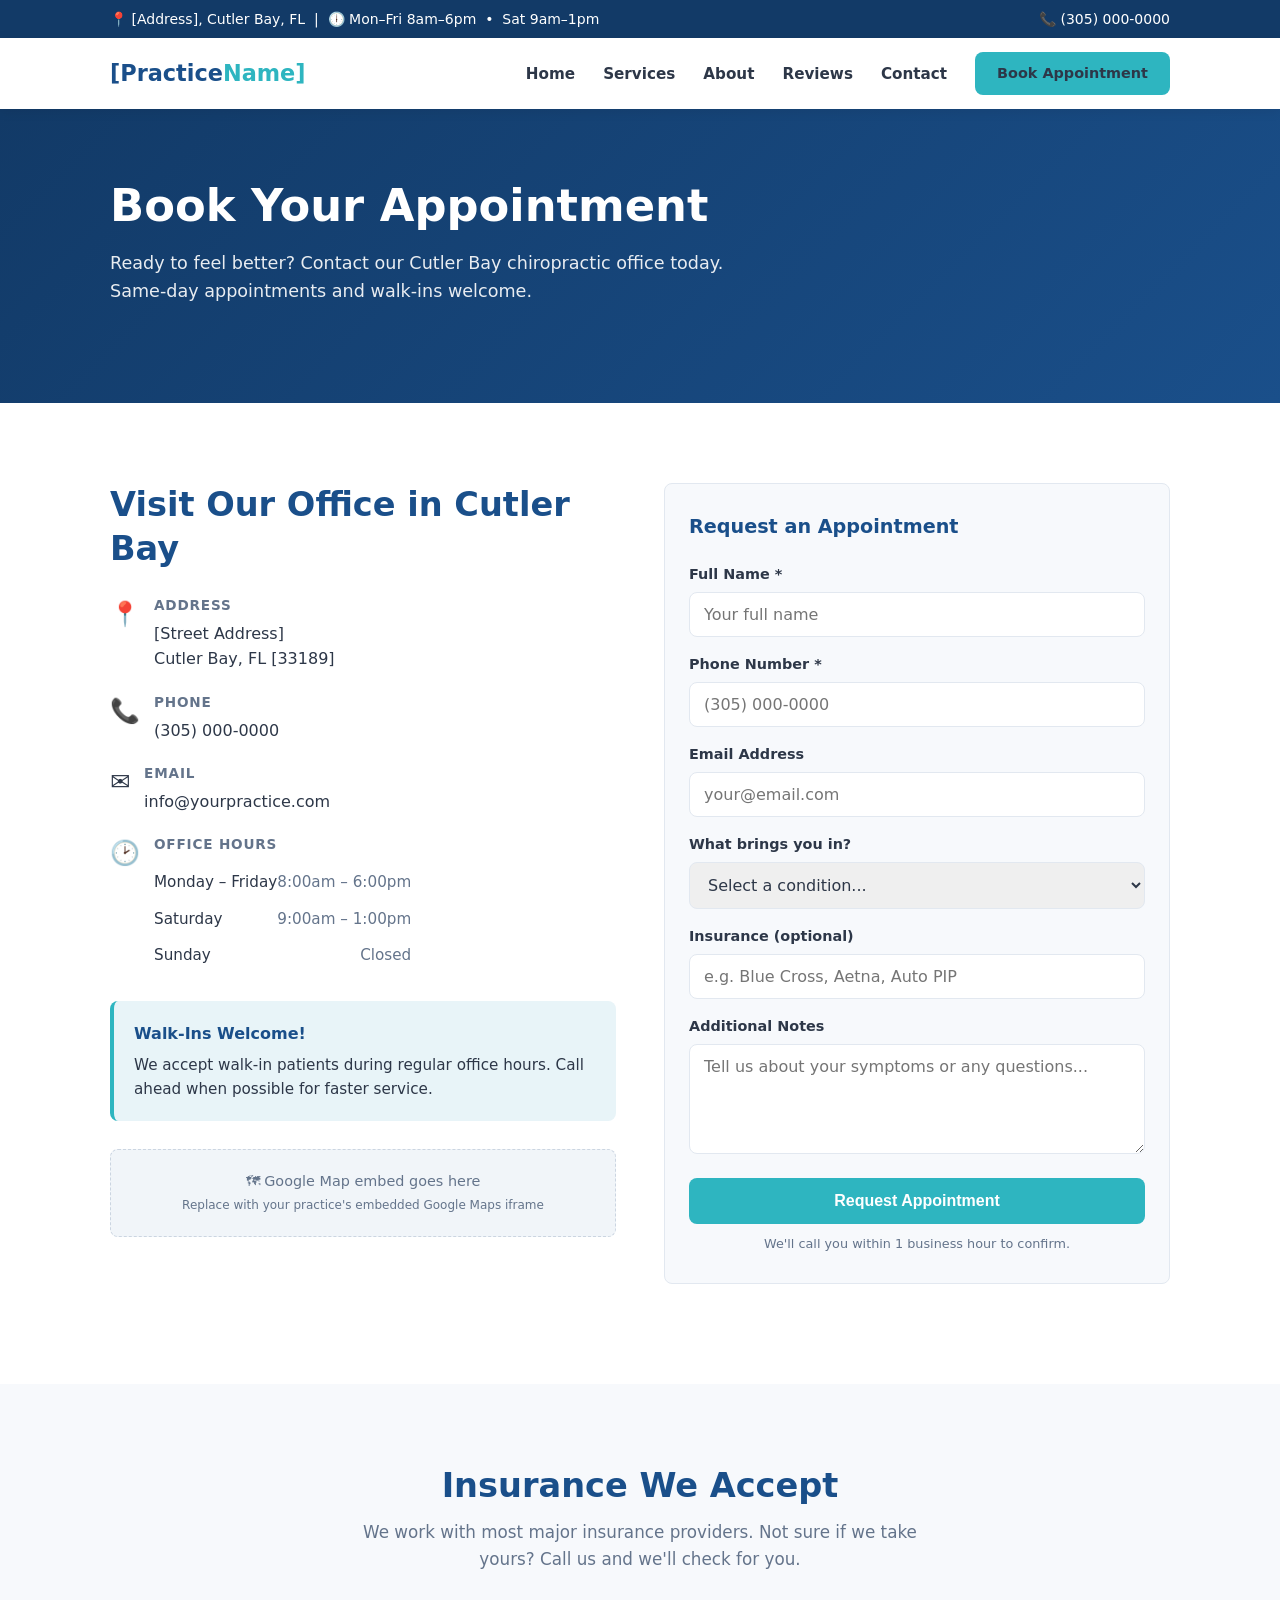
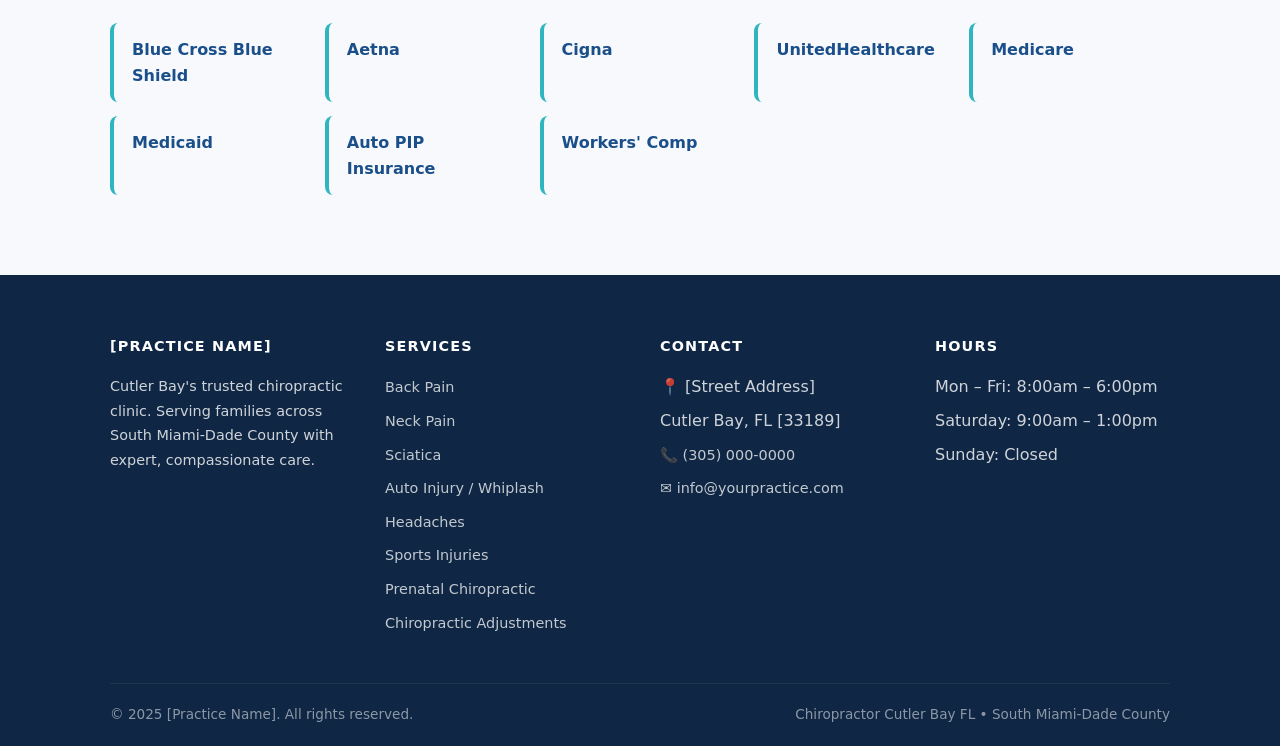
==== contact.html @ 63dfa7e5 "Build full chiropractic website for Cutler Bay FL practice Complete SEO-optimized website including:" ====
<!DOCTYPE html>
<html lang="en">
<head>
  <meta charset="UTF-8" />
  <meta name="viewport" content="width=device-width, initial-scale=1.0" />
  <title>Contact – Book an Appointment | [Practice Name] Cutler Bay FL Chiropractor</title>
  <meta name="description" content="Book an appointment with the best chiropractor in Cutler Bay FL. Same-day appointments available. Walk-ins welcome. Call (305) 000-0000 or book online." />
  <link rel="canonical" href="https://www.[yourpractice].com/contact.html" />
  <link rel="stylesheet" href="css/style.css" />
</head>
<body>

  <div class="topbar">
    <div class="container">
      <span>&#128205; [Address], Cutler Bay, FL &nbsp;|&nbsp; &#128341; Mon–Fri 8am–6pm &nbsp;&bull;&nbsp; Sat 9am–1pm</span>
      <a href="tel:+13050000000">&#128222; (305) 000-0000</a>
    </div>
  </div>

  <header class="header">
    <div class="container">
      <a href="index.html" class="logo">[Practice<span>Name]</span></a>
      <nav class="nav" id="mainNav">
        <a href="index.html">Home</a>
        <a href="index.html#services">Services</a>
        <a href="index.html#about">About</a>
        <a href="index.html#reviews">Reviews</a>
        <a href="contact.html">Contact</a>
        <a href="contact.html" class="btn btn--primary" style="padding:10px 22px;font-size:.9rem;">Book Appointment</a>
      </nav>
      <button class="nav-toggle" id="navToggle" aria-label="Toggle navigation">
        <span></span><span></span><span></span>
      </button>
    </div>
  </header>

  <section class="service-hero">
    <div class="container">
      <h1>Book Your Appointment</h1>
      <p>Ready to feel better? Contact our Cutler Bay chiropractic office today. Same-day appointments and walk-ins welcome.</p>
    </div>
  </section>

  <section class="section">
    <div class="container">
      <div class="contact-grid">
        <!-- Contact Info -->
        <div class="contact-info">
          <h2>Visit Our Office in Cutler Bay</h2>

          <div class="contact-detail">
            <span class="icon">&#128205;</span>
            <div>
              <h4>Address</h4>
              <p>[Street Address]<br>Cutler Bay, FL [33189]</p>
            </div>
          </div>

          <div class="contact-detail">
            <span class="icon">&#128222;</span>
            <div>
              <h4>Phone</h4>
              <a href="tel:+13050000000">(305) 000-0000</a>
            </div>
          </div>

          <div class="contact-detail">
            <span class="icon">&#9993;&#65039;</span>
            <div>
              <h4>Email</h4>
              <a href="mailto:info@yourpractice.com">info@yourpractice.com</a>
            </div>
          </div>

          <div class="contact-detail">
            <span class="icon">&#128337;</span>
            <div>
              <h4>Office Hours</h4>
              <table class="hours-table">
                <tr><td>Monday – Friday</td><td>8:00am – 6:00pm</td></tr>
                <tr><td>Saturday</td><td>9:00am – 1:00pm</td></tr>
                <tr><td>Sunday</td><td>Closed</td></tr>
              </table>
            </div>
          </div>

          <div style="margin-top:28px; background:#e8f4f8; border-radius:8px; padding:20px; border-left:4px solid #2eb5c0;">
            <strong style="color:#1a4f8a;">Walk-Ins Welcome!</strong>
            <p style="margin-top:6px; font-size:.95rem;">We accept walk-in patients during regular office hours. Call ahead when possible for faster service.</p>
          </div>

          <!-- Google Maps placeholder -->
          <div style="margin-top:28px; background:#f1f5f9; border-radius:8px; padding:20px; text-align:center; border:1px dashed #cbd5e1;">
            <p style="color:#64748b; font-size:.9rem;">&#128506; Google Map embed goes here<br><small>Replace with your practice's embedded Google Maps iframe</small></p>
          </div>
        </div>

        <!-- Appointment Form -->
        <div class="contact-form">
          <div class="sidebar-card">
            <h3 style="color:var(--blue); margin-bottom:20px;">Request an Appointment</h3>
            <form action="#" method="POST">
              <div class="form-group">
                <label for="name">Full Name *</label>
                <input type="text" id="name" name="name" placeholder="Your full name" required />
              </div>
              <div class="form-group">
                <label for="phone">Phone Number *</label>
                <input type="tel" id="phone" name="phone" placeholder="(305) 000-0000" required />
              </div>
              <div class="form-group">
                <label for="email">Email Address</label>
                <input type="email" id="email" name="email" placeholder="your@email.com" />
              </div>
              <div class="form-group">
                <label for="service">What brings you in?</label>
                <select id="service" name="service">
                  <option value="">Select a condition...</option>
                  <option>Back Pain</option>
                  <option>Neck Pain</option>
                  <option>Sciatica</option>
                  <option>Auto Injury / Whiplash</option>
                  <option>Headaches</option>
                  <option>Sports Injury</option>
                  <option>Prenatal Chiropractic</option>
                  <option>Chiropractic Adjustment</option>
                  <option>Other</option>
                </select>
              </div>
              <div class="form-group">
                <label for="insurance">Insurance (optional)</label>
                <input type="text" id="insurance" name="insurance" placeholder="e.g. Blue Cross, Aetna, Auto PIP" />
              </div>
              <div class="form-group">
                <label for="message">Additional Notes</label>
                <textarea id="message" name="message" placeholder="Tell us about your symptoms or any questions..."></textarea>
              </div>
              <button type="submit" class="btn btn--primary" style="width:100%;">Request Appointment</button>
              <p style="font-size:.8rem; color:#64748b; margin-top:10px; text-align:center;">We'll call you within 1 business hour to confirm.</p>
            </form>
          </div>
        </div>
      </div>
    </div>
  </section>

  <!-- Insurance Section -->
  <section class="section section--gray">
    <div class="container">
      <div class="section-header">
        <h2>Insurance We Accept</h2>
        <p>We work with most major insurance providers. Not sure if we take yours? Call us and we'll check for you.</p>
      </div>
      <div class="conditions-list">
        <span class="condition-item">Blue Cross Blue Shield</span>
        <span class="condition-item">Aetna</span>
        <span class="condition-item">Cigna</span>
        <span class="condition-item">UnitedHealthcare</span>
        <span class="condition-item">Medicare</span>
        <span class="condition-item">Medicaid</span>
        <span class="condition-item">Auto PIP Insurance</span>
        <span class="condition-item">Workers' Comp</span>
      </div>
    </div>
  </section>

  <footer class="footer">
    <div class="container">
      <div class="footer-grid">
        <div class="footer-col">
          <h4>[Practice Name]</h4>
          <p>Cutler Bay's trusted chiropractic clinic. Serving families across South Miami-Dade County with expert, compassionate care.</p>
        </div>
        <div class="footer-col">
          <h4>Services</h4>
          <ul>
            <li><a href="services/back-pain.html">Back Pain</a></li>
            <li><a href="services/neck-pain.html">Neck Pain</a></li>
            <li><a href="services/sciatica.html">Sciatica</a></li>
            <li><a href="services/auto-injury.html">Auto Injury / Whiplash</a></li>
            <li><a href="services/headaches.html">Headaches</a></li>
            <li><a href="services/sports-injuries.html">Sports Injuries</a></li>
            <li><a href="services/prenatal-chiropractic.html">Prenatal Chiropractic</a></li>
            <li><a href="services/chiropractic-adjustments.html">Chiropractic Adjustments</a></li>
          </ul>
        </div>
        <div class="footer-col">
          <h4>Contact</h4>
          <ul>
            <li>&#128205; [Street Address]</li>
            <li>Cutler Bay, FL [33189]</li>
            <li><a href="tel:+13050000000">&#128222; (305) 000-0000</a></li>
            <li><a href="mailto:info@yourpractice.com">&#9993;&#65039; info@yourpractice.com</a></li>
          </ul>
        </div>
        <div class="footer-col">
          <h4>Hours</h4>
          <ul>
            <li>Mon – Fri: 8:00am – 6:00pm</li>
            <li>Saturday: 9:00am – 1:00pm</li>
            <li>Sunday: Closed</li>
          </ul>
        </div>
      </div>
      <div class="footer-bottom">
        <span>&copy; 2025 [Practice Name]. All rights reserved.</span>
        <span>Chiropractor Cutler Bay FL &bull; South Miami-Dade County</span>
      </div>
    </div>
  </footer>

  <script>
    const toggle = document.getElementById('navToggle');
    const nav = document.getElementById('mainNav');
    toggle.addEventListener('click', () => nav.classList.toggle('open'));
  </script>
</body>
</html>
---- css/style.css ----
/* ===== RESET & BASE ===== */
*, *::before, *::after { box-sizing: border-box; margin: 0; padding: 0; }

:root {
  --blue:       #1a4f8a;
  --blue-dark:  #123a67;
  --teal:       #2eb5c0;
  --teal-dark:  #229aa5;
  --text:       #2d3748;
  --muted:      #64748b;
  --bg:         #f7f9fc;
  --white:      #ffffff;
  --border:     #e2e8f0;
  --radius:     8px;
  --shadow:     0 4px 24px rgba(26,79,138,.10);
  --transition: .2s ease;
}

html { scroll-behavior: smooth; }

body {
  font-family: 'Segoe UI', system-ui, -apple-system, sans-serif;
  color: var(--text);
  background: var(--white);
  line-height: 1.6;
  font-size: 16px;
}

img { max-width: 100%; display: block; }
a  { color: var(--blue); text-decoration: none; }
a:hover { color: var(--teal); }

.container { max-width: 1100px; margin: 0 auto; padding: 0 20px; }
.section   { padding: 80px 0; }
.section--gray { background: var(--bg); }

h1 { font-size: clamp(1.8rem, 4vw, 2.8rem); line-height: 1.2; }
h2 { font-size: clamp(1.5rem, 3vw, 2.1rem); line-height: 1.3; }
h3 { font-size: 1.2rem; }

/* ===== BUTTONS ===== */
.btn {
  display: inline-block;
  padding: 14px 28px;
  border-radius: var(--radius);
  font-weight: 700;
  font-size: 1rem;
  transition: background var(--transition), transform var(--transition);
  cursor: pointer;
  border: none;
  text-align: center;
}
.btn--primary {
  background: var(--teal);
  color: var(--white);
}
.btn--primary:hover {
  background: var(--teal-dark);
  color: var(--white);
  transform: translateY(-2px);
}
.btn--outline {
  background: transparent;
  color: var(--white);
  border: 2px solid var(--white);
}
.btn--outline:hover {
  background: var(--white);
  color: var(--blue);
}
.btn--blue {
  background: var(--blue);
  color: var(--white);
}
.btn--blue:hover {
  background: var(--blue-dark);
  color: var(--white);
  transform: translateY(-2px);
}

/* ===== TOP BAR ===== */
.topbar {
  background: var(--blue-dark);
  color: var(--white);
  padding: 8px 0;
  font-size: .875rem;
}
.topbar .container {
  display: flex;
  justify-content: space-between;
  align-items: center;
  flex-wrap: wrap;
  gap: 6px;
}
.topbar a { color: var(--white); }
.topbar a:hover { color: var(--teal); }

/* ===== HEADER / NAV ===== */
.header {
  background: var(--white);
  position: sticky;
  top: 0;
  z-index: 100;
  box-shadow: 0 2px 12px rgba(0,0,0,.08);
}
.header .container {
  display: flex;
  align-items: center;
  justify-content: space-between;
  padding-top: 14px;
  padding-bottom: 14px;
}
.logo {
  font-size: 1.4rem;
  font-weight: 800;
  color: var(--blue);
  line-height: 1.2;
}
.logo span { color: var(--teal); }

.nav { display: flex; align-items: center; gap: 28px; }
.nav a {
  color: var(--text);
  font-weight: 600;
  font-size: .95rem;
  transition: color var(--transition);
}
.nav a:hover { color: var(--blue); }

.nav-toggle {
  display: none;
  background: none;
  border: none;
  cursor: pointer;
  flex-direction: column;
  gap: 5px;
  padding: 4px;
}
.nav-toggle span {
  display: block;
  width: 24px;
  height: 2px;
  background: var(--blue);
  border-radius: 2px;
  transition: var(--transition);
}

/* ===== HERO ===== */
.hero {
  background: linear-gradient(135deg, var(--blue-dark) 0%, var(--blue) 60%, #1e6fa8 100%);
  color: var(--white);
  padding: 90px 0 80px;
  position: relative;
  overflow: hidden;
}
.hero::after {
  content: '';
  position: absolute;
  right: -10%;
  top: -10%;
  width: 500px;
  height: 500px;
  border-radius: 50%;
  background: rgba(255,255,255,.04);
  pointer-events: none;
}
.hero .container {
  display: grid;
  grid-template-columns: 1fr 1fr;
  gap: 60px;
  align-items: center;
}
.hero-badge {
  display: inline-block;
  background: var(--teal);
  color: var(--white);
  font-size: .8rem;
  font-weight: 700;
  padding: 4px 14px;
  border-radius: 20px;
  text-transform: uppercase;
  letter-spacing: .08em;
  margin-bottom: 16px;
}
.hero h1 { color: var(--white); margin-bottom: 20px; }
.hero p { font-size: 1.1rem; opacity: .9; margin-bottom: 32px; }
.hero-btns { display: flex; gap: 14px; flex-wrap: wrap; }

.hero-card {
  background: rgba(255,255,255,.1);
  border: 1px solid rgba(255,255,255,.2);
  border-radius: 16px;
  padding: 32px;
  backdrop-filter: blur(6px);
}
.hero-card h3 { color: var(--white); margin-bottom: 16px; font-size: 1.1rem; }
.hero-card ul { list-style: none; display: flex; flex-direction: column; gap: 10px; }
.hero-card li {
  color: rgba(255,255,255,.9);
  padding-left: 24px;
  position: relative;
  font-size: .95rem;
}
.hero-card li::before {
  content: '✓';
  position: absolute;
  left: 0;
  color: var(--teal);
  font-weight: 700;
}

/* ===== TRUST BAR ===== */
.trust-bar {
  background: var(--teal);
  padding: 20px 0;
}
.trust-bar .container {
  display: flex;
  justify-content: space-around;
  flex-wrap: wrap;
  gap: 16px;
  text-align: center;
}
.trust-item { color: var(--white); }
.trust-item strong { display: block; font-size: 1.6rem; font-weight: 800; }
.trust-item span { font-size: .85rem; opacity: .9; }

/* ===== SECTION HEADER ===== */
.section-header { text-align: center; margin-bottom: 50px; }
.section-header h2 { color: var(--blue); margin-bottom: 12px; }
.section-header p { color: var(--muted); max-width: 600px; margin: 0 auto; font-size: 1.05rem; }

/* ===== SERVICES GRID ===== */
.services-grid {
  display: grid;
  grid-template-columns: repeat(auto-fit, minmax(240px, 1fr));
  gap: 24px;
}
.service-card {
  background: var(--white);
  border: 1px solid var(--border);
  border-radius: var(--radius);
  padding: 28px 24px;
  transition: box-shadow var(--transition), transform var(--transition);
  display: flex;
  flex-direction: column;
}
.service-card:hover {
  box-shadow: var(--shadow);
  transform: translateY(-4px);
}
.service-icon {
  font-size: 2.2rem;
  margin-bottom: 14px;
}
.service-card h3 { color: var(--blue); margin-bottom: 8px; }
.service-card p { color: var(--muted); font-size: .95rem; flex: 1; margin-bottom: 16px; }
.service-card a.learn-more {
  color: var(--teal);
  font-weight: 700;
  font-size: .9rem;
}
.service-card a.learn-more:hover { color: var(--teal-dark); }

/* ===== WHY CHOOSE US ===== */
.why-grid {
  display: grid;
  grid-template-columns: repeat(auto-fit, minmax(200px, 1fr));
  gap: 28px;
}
.why-card {
  text-align: center;
  padding: 28px 20px;
}
.why-icon {
  font-size: 2.4rem;
  margin-bottom: 14px;
}
.why-card h3 { color: var(--blue); margin-bottom: 8px; }
.why-card p { color: var(--muted); font-size: .95rem; }

/* ===== REVIEWS ===== */
.reviews-grid {
  display: grid;
  grid-template-columns: repeat(auto-fit, minmax(280px, 1fr));
  gap: 24px;
}
.review-card {
  background: var(--white);
  border: 1px solid var(--border);
  border-radius: var(--radius);
  padding: 28px 24px;
  box-shadow: 0 2px 12px rgba(0,0,0,.05);
}
.stars { color: #f59e0b; font-size: 1.1rem; margin-bottom: 12px; }
.review-card blockquote {
  color: var(--text);
  font-size: .95rem;
  font-style: italic;
  line-height: 1.7;
  margin-bottom: 16px;
}
.reviewer { font-weight: 700; color: var(--blue); font-size: .9rem; }

/* ===== CTA BAND ===== */
.cta-band {
  background: linear-gradient(135deg, var(--blue) 0%, var(--teal-dark) 100%);
  padding: 70px 0;
  text-align: center;
  color: var(--white);
}
.cta-band h2 { color: var(--white); margin-bottom: 14px; }
.cta-band p { opacity: .9; margin-bottom: 28px; font-size: 1.1rem; max-width: 580px; margin-left: auto; margin-right: auto; }
.cta-btns { display: flex; gap: 16px; justify-content: center; flex-wrap: wrap; }

/* ===== CONDITIONS / FAQ ===== */
.conditions-list {
  display: grid;
  grid-template-columns: repeat(auto-fit, minmax(200px, 1fr));
  gap: 14px;
  margin-top: 16px;
}
.condition-item {
  background: var(--bg);
  border-radius: var(--radius);
  padding: 14px 18px;
  font-weight: 600;
  color: var(--blue);
  border-left: 4px solid var(--teal);
  transition: background var(--transition);
}
.condition-item:hover { background: #e8f4f8; }

/* ===== CONTACT / MAP ===== */
.contact-grid {
  display: grid;
  grid-template-columns: 1fr 1fr;
  gap: 48px;
  align-items: start;
}
.contact-info h2 { color: var(--blue); margin-bottom: 24px; }
.contact-detail {
  display: flex;
  gap: 14px;
  margin-bottom: 20px;
  align-items: flex-start;
}
.contact-detail .icon { font-size: 1.5rem; flex-shrink: 0; }
.contact-detail h4 { font-size: .85rem; text-transform: uppercase; letter-spacing: .06em; color: var(--muted); margin-bottom: 4px; }
.contact-detail p, .contact-detail a { color: var(--text); font-size: 1rem; }

.hours-table { width: 100%; border-collapse: collapse; margin-top: 8px; }
.hours-table tr td { padding: 6px 0; font-size: .95rem; }
.hours-table tr td:last-child { text-align: right; color: var(--muted); }

/* ===== CONTACT FORM ===== */
.contact-form h3 { color: var(--blue); margin-bottom: 20px; }
.form-group { margin-bottom: 16px; }
.form-group label { display: block; font-weight: 600; margin-bottom: 6px; font-size: .9rem; }
.form-group input,
.form-group select,
.form-group textarea {
  width: 100%;
  padding: 12px 14px;
  border: 1px solid var(--border);
  border-radius: var(--radius);
  font-size: 1rem;
  font-family: inherit;
  color: var(--text);
  transition: border-color var(--transition);
}
.form-group input:focus,
.form-group select:focus,
.form-group textarea:focus {
  outline: none;
  border-color: var(--teal);
}
.form-group textarea { resize: vertical; min-height: 110px; }

/* ===== SERVICE PAGE ===== */
.service-hero {
  background: linear-gradient(135deg, var(--blue-dark) 0%, var(--blue) 100%);
  color: var(--white);
  padding: 70px 0;
}
.service-hero h1 { color: var(--white); margin-bottom: 16px; }
.service-hero p { opacity: .9; font-size: 1.1rem; max-width: 640px; margin-bottom: 28px; }

.service-body { padding: 70px 0; }
.service-body .container {
  display: grid;
  grid-template-columns: 2fr 1fr;
  gap: 48px;
  align-items: start;
}
.service-content h2 { color: var(--blue); margin: 32px 0 12px; font-size: 1.4rem; }
.service-content h2:first-child { margin-top: 0; }
.service-content p { color: var(--text); margin-bottom: 14px; line-height: 1.75; }
.service-content ul { margin: 12px 0 14px 20px; }
.service-content li { margin-bottom: 8px; color: var(--text); }

.service-sidebar {
  position: sticky;
  top: 90px;
}
.sidebar-card {
  background: var(--bg);
  border: 1px solid var(--border);
  border-radius: var(--radius);
  padding: 28px 24px;
  margin-bottom: 20px;
}
.sidebar-card h4 { color: var(--blue); margin-bottom: 14px; font-size: 1rem; }
.sidebar-card ul { list-style: none; display: flex; flex-direction: column; gap: 8px; }
.sidebar-card li { font-size: .95rem; }
.sidebar-card li a { color: var(--text); font-weight: 500; }
.sidebar-card li a:hover { color: var(--teal); }

/* ===== FOOTER ===== */
.footer {
  background: #0f2744;
  color: rgba(255,255,255,.8);
  padding: 60px 0 0;
}
.footer-grid {
  display: grid;
  grid-template-columns: repeat(auto-fit, minmax(200px, 1fr));
  gap: 40px;
  margin-bottom: 48px;
}
.footer-col h4 {
  color: var(--white);
  font-size: .9rem;
  text-transform: uppercase;
  letter-spacing: .08em;
  margin-bottom: 16px;
}
.footer-col p { font-size: .9rem; line-height: 1.7; }
.footer-col ul { list-style: none; display: flex; flex-direction: column; gap: 8px; }
.footer-col a {
  color: rgba(255,255,255,.75);
  font-size: .9rem;
  transition: color var(--transition);
}
.footer-col a:hover { color: var(--teal); }
.footer-bottom {
  border-top: 1px solid rgba(255,255,255,.1);
  padding: 20px 0;
  display: flex;
  justify-content: space-between;
  align-items: center;
  flex-wrap: wrap;
  gap: 10px;
  font-size: .85rem;
  opacity: .65;
}

/* ===== SCHEMA HIDDEN ===== */
.schema-hidden { display: none; }

/* ===== RESPONSIVE ===== */
@media (max-width: 900px) {
  .hero .container { grid-template-columns: 1fr; gap: 40px; }
  .contact-grid { grid-template-columns: 1fr; }
  .service-body .container { grid-template-columns: 1fr; }
  .service-sidebar { position: static; }
}

@media (max-width: 700px) {
  .section { padding: 56px 0; }
  .nav { display: none; position: absolute; top: 100%; left: 0; right: 0; background: var(--white); flex-direction: column; padding: 20px; box-shadow: 0 8px 20px rgba(0,0,0,.1); gap: 16px; }
  .nav.open { display: flex; }
  .nav-toggle { display: flex; }
  .topbar .container { flex-direction: column; text-align: center; gap: 4px; }
  .trust-bar .container { gap: 24px; }
  .hero { padding: 60px 0 50px; }
  .cta-band { padding: 50px 0; }
  .footer-bottom { flex-direction: column; text-align: center; }
}

@media (max-width: 480px) {
  .hero-btns { flex-direction: column; }
  .cta-btns { flex-direction: column; align-items: center; }
}
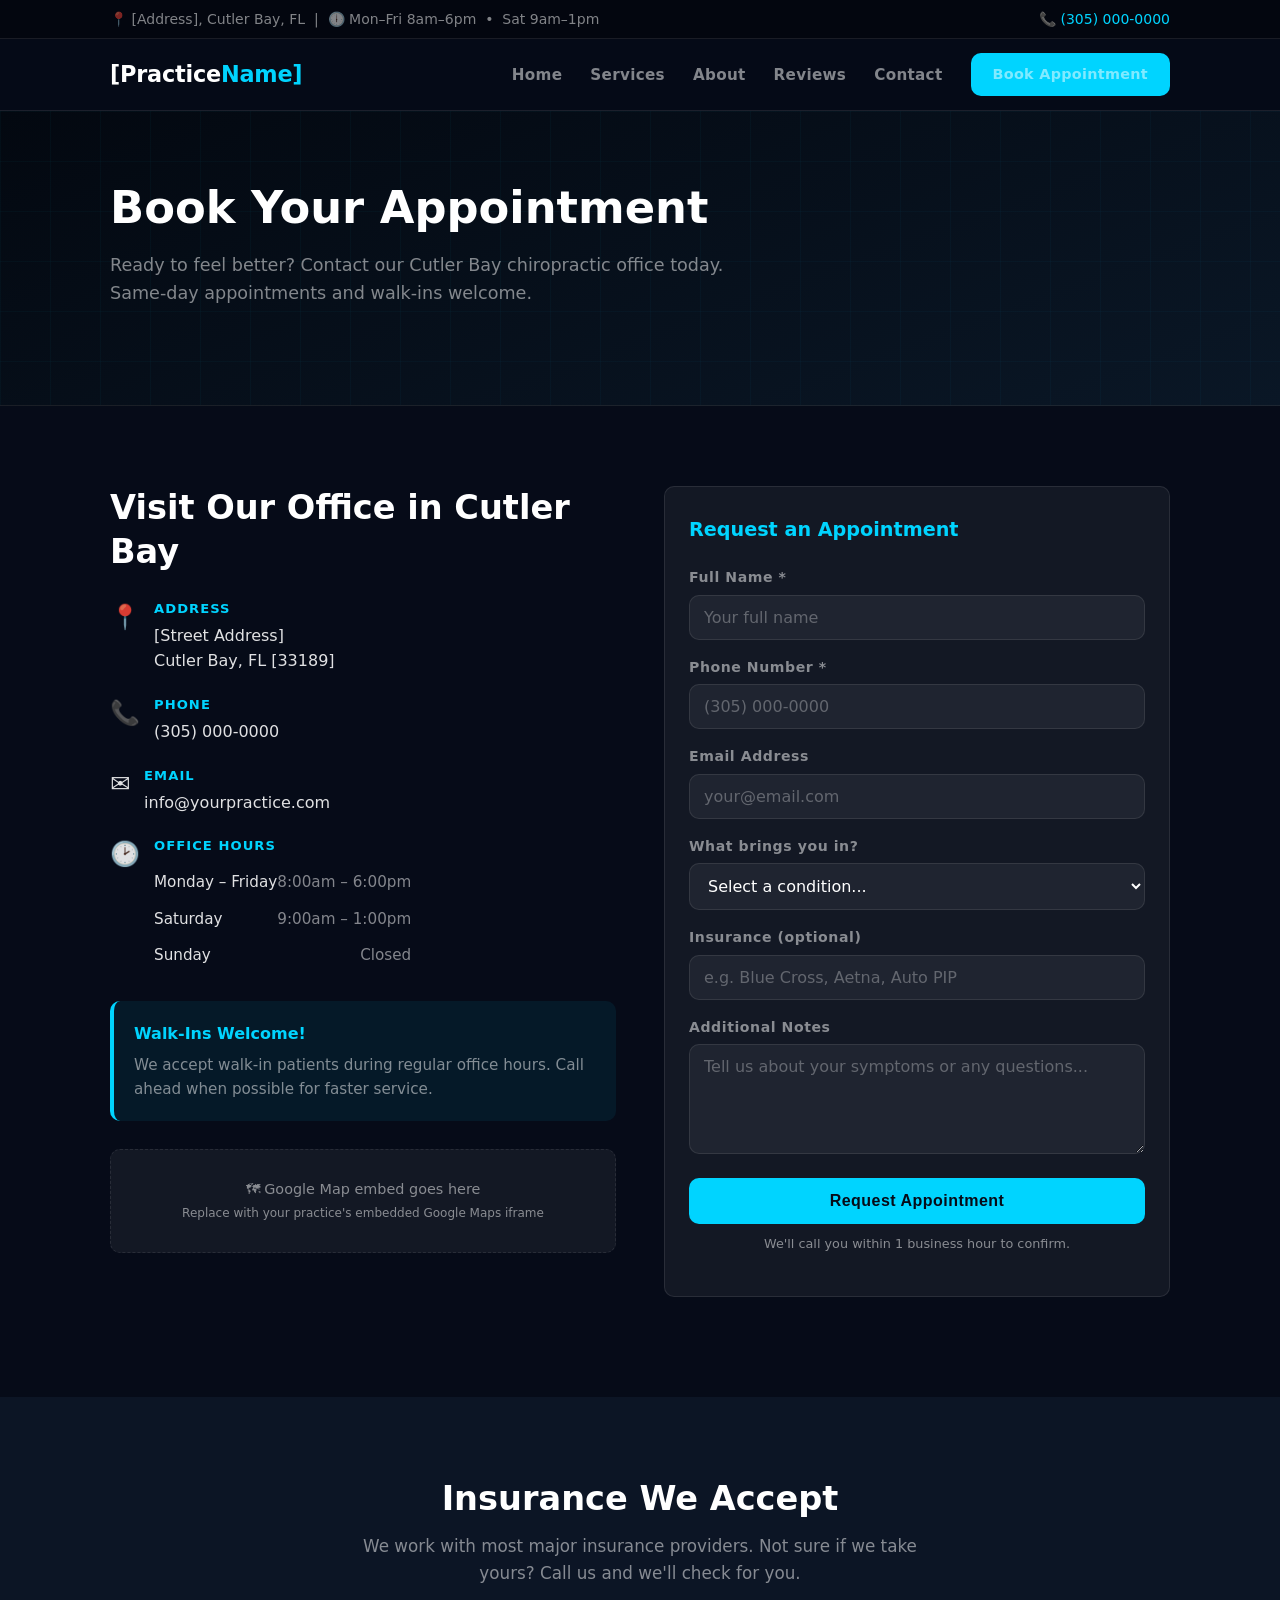
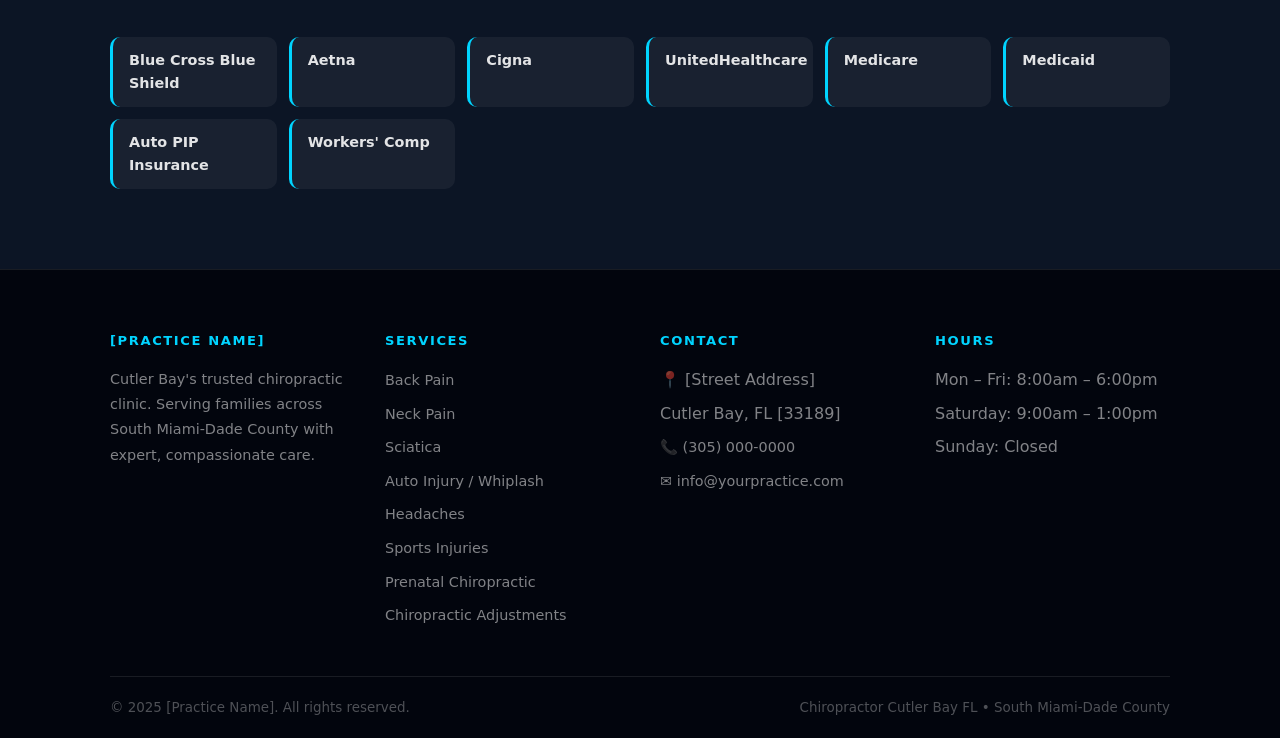
==== commit 732b0818: "Redesign: Miami night skyscraper theme Dark midnight background, neon cyan/pink glass aesthetic, CSS" ====
--- a/contact.html
+++ b/contact.html
@@ -84,21 +84,20 @@
             </div>
           </div>
 
-          <div style="margin-top:28px; background:#e8f4f8; border-radius:8px; padding:20px; border-left:4px solid #2eb5c0;">
-            <strong style="color:#1a4f8a;">Walk-Ins Welcome!</strong>
-            <p style="margin-top:6px; font-size:.95rem;">We accept walk-in patients during regular office hours. Call ahead when possible for faster service.</p>
-          </div>
-
-          <!-- Google Maps placeholder -->
-          <div style="margin-top:28px; background:#f1f5f9; border-radius:8px; padding:20px; text-align:center; border:1px dashed #cbd5e1;">
-            <p style="color:#64748b; font-size:.9rem;">&#128506; Google Map embed goes here<br><small>Replace with your practice's embedded Google Maps iframe</small></p>
+          <div class="walkin-notice">
+            <strong>Walk-Ins Welcome!</strong>
+            <p>We accept walk-in patients during regular office hours. Call ahead when possible for faster service.</p>
+          </div>
+
+          <div class="map-placeholder">
+            <p>&#128506; Google Map embed goes here<br><small>Replace with your practice's embedded Google Maps iframe</small></p>
           </div>
         </div>
 
         <!-- Appointment Form -->
         <div class="contact-form">
           <div class="sidebar-card">
-            <h3 style="color:var(--blue); margin-bottom:20px;">Request an Appointment</h3>
+            <h3 style="color:var(--cyan); margin-bottom:20px;">Request an Appointment</h3>
             <form action="#" method="POST">
               <div class="form-group">
                 <label for="name">Full Name *</label>
@@ -136,7 +135,7 @@
                 <textarea id="message" name="message" placeholder="Tell us about your symptoms or any questions..."></textarea>
               </div>
               <button type="submit" class="btn btn--primary" style="width:100%;">Request Appointment</button>
-              <p style="font-size:.8rem; color:#64748b; margin-top:10px; text-align:center;">We'll call you within 1 business hour to confirm.</p>
+              <p style="font-size:.8rem; color:var(--muted); margin-top:10px; text-align:center;">We'll call you within 1 business hour to confirm.</p>
             </form>
           </div>
         </div>
@@ -145,7 +144,7 @@
   </section>
 
   <!-- Insurance Section -->
-  <section class="section section--gray">
+  <section class="section section--alt">
     <div class="container">
       <div class="section-header">
         <h2>Insurance We Accept</h2>
--- a/css/style.css
+++ b/css/style.css
@@ -2,18 +2,25 @@
 *, *::before, *::after { box-sizing: border-box; margin: 0; padding: 0; }
 
 :root {
-  --blue:       #1a4f8a;
-  --blue-dark:  #123a67;
-  --teal:       #2eb5c0;
-  --teal-dark:  #229aa5;
-  --text:       #2d3748;
-  --muted:      #64748b;
-  --bg:         #f7f9fc;
-  --white:      #ffffff;
-  --border:     #e2e8f0;
-  --radius:     8px;
-  --shadow:     0 4px 24px rgba(26,79,138,.10);
-  --transition: .2s ease;
+  --midnight:    #060b18;
+  --navy:        #0c1525;
+  --navy-mid:    #111e30;
+  --glass:       rgba(255,255,255,.055);
+  --glass-2:     rgba(255,255,255,.10);
+  --cyan:        #00d4ff;
+  --cyan-dim:    #0099bb;
+  --cyan-glow:   rgba(0,212,255,.28);
+  --pink:        #ff2d6b;
+  --pink-glow:   rgba(255,45,107,.22);
+  --gold:        #ffd700;
+  --white:       #ffffff;
+  --text:        rgba(255,255,255,.88);
+  --muted:       rgba(255,255,255,.50);
+  --border:      rgba(255,255,255,.09);
+  --border-cyan: rgba(0,212,255,.22);
+  --radius:      10px;
+  --shadow:      0 8px 40px rgba(0,0,0,.5);
+  --transition:  .2s ease;
 }
 
 html { scroll-behavior: smooth; }
@@ -21,18 +28,18 @@
 body {
   font-family: 'Segoe UI', system-ui, -apple-system, sans-serif;
   color: var(--text);
-  background: var(--white);
+  background: var(--midnight);
   line-height: 1.6;
   font-size: 16px;
 }
 
 img { max-width: 100%; display: block; }
-a  { color: var(--blue); text-decoration: none; }
-a:hover { color: var(--teal); }
+a  { color: var(--cyan); text-decoration: none; }
+a:hover { color: var(--white); }
 
 .container { max-width: 1100px; margin: 0 auto; padding: 0 20px; }
 .section   { padding: 80px 0; }
-.section--gray { background: var(--bg); }
+.section--alt { background: var(--navy); }
 
 h1 { font-size: clamp(1.8rem, 4vw, 2.8rem); line-height: 1.2; }
 h2 { font-size: clamp(1.5rem, 3vw, 2.1rem); line-height: 1.3; }
@@ -45,43 +52,55 @@
   border-radius: var(--radius);
   font-weight: 700;
   font-size: 1rem;
-  transition: background var(--transition), transform var(--transition);
+  transition: all var(--transition);
   cursor: pointer;
   border: none;
   text-align: center;
+  letter-spacing: .03em;
 }
 .btn--primary {
-  background: var(--teal);
-  color: var(--white);
+  background: var(--cyan);
+  color: var(--midnight);
 }
 .btn--primary:hover {
-  background: var(--teal-dark);
-  color: var(--white);
+  background: var(--white);
+  color: var(--midnight);
   transform: translateY(-2px);
+  box-shadow: 0 6px 28px var(--cyan-glow);
 }
 .btn--outline {
   background: transparent;
   color: var(--white);
-  border: 2px solid var(--white);
+  border: 2px solid rgba(255,255,255,.4);
 }
 .btn--outline:hover {
-  background: var(--white);
-  color: var(--blue);
+  border-color: var(--cyan);
+  color: var(--cyan);
+  transform: translateY(-2px);
+}
+.btn--pink {
+  background: var(--pink);
+  color: var(--white);
+}
+.btn--pink:hover {
+  filter: brightness(1.1);
+  transform: translateY(-2px);
+  box-shadow: 0 6px 28px var(--pink-glow);
 }
 .btn--blue {
-  background: var(--blue);
+  background: #0c4a8a;
   color: var(--white);
 }
 .btn--blue:hover {
-  background: var(--blue-dark);
-  color: var(--white);
+  background: #0d5ba8;
   transform: translateY(-2px);
 }
 
 /* ===== TOP BAR ===== */
 .topbar {
-  background: var(--blue-dark);
-  color: var(--white);
+  background: #03060f;
+  border-bottom: 1px solid var(--border);
+  color: var(--muted);
   padding: 8px 0;
   font-size: .875rem;
 }
@@ -92,16 +111,18 @@
   flex-wrap: wrap;
   gap: 6px;
 }
-.topbar a { color: var(--white); }
-.topbar a:hover { color: var(--teal); }
+.topbar a { color: var(--cyan); }
+.topbar a:hover { color: var(--white); }
 
 /* ===== HEADER / NAV ===== */
 .header {
-  background: var(--white);
+  background: rgba(6,11,24,.94);
+  backdrop-filter: blur(14px);
+  -webkit-backdrop-filter: blur(14px);
+  border-bottom: 1px solid var(--border);
   position: sticky;
   top: 0;
   z-index: 100;
-  box-shadow: 0 2px 12px rgba(0,0,0,.08);
 }
 .header .container {
   display: flex;
@@ -113,19 +134,21 @@
 .logo {
   font-size: 1.4rem;
   font-weight: 800;
-  color: var(--blue);
+  color: var(--white);
   line-height: 1.2;
-}
-.logo span { color: var(--teal); }
+  letter-spacing: -.01em;
+}
+.logo span { color: var(--cyan); }
 
 .nav { display: flex; align-items: center; gap: 28px; }
 .nav a {
-  color: var(--text);
+  color: var(--muted);
   font-weight: 600;
   font-size: .95rem;
   transition: color var(--transition);
-}
-.nav a:hover { color: var(--blue); }
+  letter-spacing: .02em;
+}
+.nav a:hover { color: var(--cyan); }
 
 .nav-toggle {
   display: none;
@@ -140,79 +163,133 @@
   display: block;
   width: 24px;
   height: 2px;
-  background: var(--blue);
+  background: var(--cyan);
   border-radius: 2px;
   transition: var(--transition);
 }
 
 /* ===== HERO ===== */
 .hero {
-  background: linear-gradient(135deg, var(--blue-dark) 0%, var(--blue) 60%, #1e6fa8 100%);
-  color: var(--white);
-  padding: 90px 0 80px;
+  background: linear-gradient(180deg, #030610 0%, #07101e 55%, #060e1c 100%);
+  color: var(--white);
   position: relative;
   overflow: hidden;
-}
+  display: flex;
+  flex-direction: column;
+}
+
+/* Subtle grid overlay */
+.hero::before {
+  content: '';
+  position: absolute;
+  inset: 0;
+  background-image:
+    linear-gradient(rgba(0,212,255,.035) 1px, transparent 1px),
+    linear-gradient(90deg, rgba(0,212,255,.035) 1px, transparent 1px);
+  background-size: 60px 60px;
+  pointer-events: none;
+  z-index: 0;
+}
+
+/* Radial glow center */
 .hero::after {
   content: '';
   position: absolute;
-  right: -10%;
-  top: -10%;
-  width: 500px;
-  height: 500px;
-  border-radius: 50%;
-  background: rgba(255,255,255,.04);
+  top: 0; left: 50%;
+  transform: translateX(-50%);
+  width: 800px;
+  height: 400px;
+  background: radial-gradient(ellipse at center top, rgba(0,212,255,.07) 0%, transparent 70%);
   pointer-events: none;
-}
-.hero .container {
+  z-index: 0;
+}
+
+.hero-main {
+  position: relative;
+  z-index: 2;
+  padding: 90px 0 50px;
+}
+.hero-main .container {
   display: grid;
   grid-template-columns: 1fr 1fr;
   gap: 60px;
   align-items: center;
 }
+
+/* Miami Skyline SVG */
+.skyline {
+  position: relative;
+  z-index: 1;
+  line-height: 0;
+  margin-top: -10px;
+}
+.skyline svg { width: 100%; display: block; }
+
 .hero-badge {
-  display: inline-block;
-  background: var(--teal);
-  color: var(--white);
-  font-size: .8rem;
+  display: inline-flex;
+  align-items: center;
+  gap: 8px;
+  background: rgba(0,212,255,.10);
+  border: 1px solid rgba(0,212,255,.28);
+  color: var(--cyan);
+  font-size: .78rem;
   font-weight: 700;
-  padding: 4px 14px;
+  padding: 6px 16px;
   border-radius: 20px;
   text-transform: uppercase;
-  letter-spacing: .08em;
-  margin-bottom: 16px;
-}
-.hero h1 { color: var(--white); margin-bottom: 20px; }
-.hero p { font-size: 1.1rem; opacity: .9; margin-bottom: 32px; }
+  letter-spacing: .1em;
+  margin-bottom: 20px;
+}
+.hero h1 {
+  color: var(--white);
+  margin-bottom: 20px;
+}
+.hero h1 em {
+  font-style: normal;
+  color: var(--cyan);
+}
+.hero > .hero-main p {
+  font-size: 1.1rem;
+  color: var(--muted);
+  margin-bottom: 32px;
+}
 .hero-btns { display: flex; gap: 14px; flex-wrap: wrap; }
 
 .hero-card {
-  background: rgba(255,255,255,.1);
-  border: 1px solid rgba(255,255,255,.2);
+  background: rgba(0,212,255,.05);
+  border: 1px solid var(--border-cyan);
   border-radius: 16px;
   padding: 32px;
-  backdrop-filter: blur(6px);
-}
-.hero-card h3 { color: var(--white); margin-bottom: 16px; font-size: 1.1rem; }
+  backdrop-filter: blur(8px);
+  box-shadow: 0 0 50px rgba(0,212,255,.07), inset 0 1px 0 rgba(255,255,255,.06);
+}
+.hero-card h3 {
+  color: var(--cyan);
+  margin-bottom: 18px;
+  font-size: 1rem;
+  text-transform: uppercase;
+  letter-spacing: .1em;
+}
 .hero-card ul { list-style: none; display: flex; flex-direction: column; gap: 10px; }
 .hero-card li {
-  color: rgba(255,255,255,.9);
-  padding-left: 24px;
+  color: var(--text);
+  padding-left: 22px;
   position: relative;
   font-size: .95rem;
 }
 .hero-card li::before {
-  content: '✓';
+  content: '▸';
   position: absolute;
   left: 0;
-  color: var(--teal);
-  font-weight: 700;
+  color: var(--cyan);
 }
 
 /* ===== TRUST BAR ===== */
 .trust-bar {
-  background: var(--teal);
-  padding: 20px 0;
+  background: var(--navy);
+  border-top: 1px solid var(--border);
+  border-bottom: 1px solid var(--border);
+  padding: 24px 0;
 }
 .trust-bar .container {
   display: flex;
@@ -221,124 +298,182 @@
   gap: 16px;
   text-align: center;
 }
-.trust-item { color: var(--white); }
-.trust-item strong { display: block; font-size: 1.6rem; font-weight: 800; }
-.trust-item span { font-size: .85rem; opacity: .9; }
+.trust-item { color: var(--text); }
+.trust-item strong {
+  display: block;
+  font-size: 1.6rem;
+  font-weight: 800;
+  color: var(--cyan);
+  text-shadow: 0 0 20px var(--cyan-glow);
+}
+.trust-item span { font-size: .85rem; color: var(--muted); }
 
 /* ===== SECTION HEADER ===== */
 .section-header { text-align: center; margin-bottom: 50px; }
-.section-header h2 { color: var(--blue); margin-bottom: 12px; }
+.section-header h2 { color: var(--white); margin-bottom: 12px; }
+.section-header h2 em { font-style: normal; color: var(--cyan); }
 .section-header p { color: var(--muted); max-width: 600px; margin: 0 auto; font-size: 1.05rem; }
+.accent-line {
+  display: block;
+  width: 48px;
+  height: 3px;
+  background: linear-gradient(90deg, var(--cyan), var(--pink));
+  margin: 16px auto 0;
+  border-radius: 2px;
+}
 
 /* ===== SERVICES GRID ===== */
 .services-grid {
   display: grid;
   grid-template-columns: repeat(auto-fit, minmax(240px, 1fr));
-  gap: 24px;
+  gap: 20px;
 }
 .service-card {
-  background: var(--white);
+  background: var(--glass);
   border: 1px solid var(--border);
   border-radius: var(--radius);
   padding: 28px 24px;
-  transition: box-shadow var(--transition), transform var(--transition);
+  transition: all var(--transition);
   display: flex;
   flex-direction: column;
+  position: relative;
+  overflow: hidden;
+}
+.service-card::before {
+  content: '';
+  position: absolute;
+  top: 0; left: 0; right: 0;
+  height: 2px;
+  background: linear-gradient(90deg, var(--cyan), var(--pink));
+  opacity: 0;
+  transition: opacity var(--transition);
 }
 .service-card:hover {
-  box-shadow: var(--shadow);
-  transform: translateY(-4px);
-}
-.service-icon {
-  font-size: 2.2rem;
-  margin-bottom: 14px;
-}
-.service-card h3 { color: var(--blue); margin-bottom: 8px; }
+  background: var(--glass-2);
+  border-color: var(--border-cyan);
+  transform: translateY(-5px);
+  box-shadow: 0 16px 48px rgba(0,0,0,.45), 0 0 24px var(--cyan-glow);
+}
+.service-card:hover::before { opacity: 1; }
+.service-icon { font-size: 2.2rem; margin-bottom: 14px; }
+.service-card h3 { color: var(--white); margin-bottom: 8px; }
 .service-card p { color: var(--muted); font-size: .95rem; flex: 1; margin-bottom: 16px; }
 .service-card a.learn-more {
-  color: var(--teal);
+  color: var(--cyan);
   font-weight: 700;
   font-size: .9rem;
-}
-.service-card a.learn-more:hover { color: var(--teal-dark); }
+  letter-spacing: .04em;
+}
+.service-card a.learn-more:hover { color: var(--white); }
 
 /* ===== WHY CHOOSE US ===== */
 .why-grid {
   display: grid;
   grid-template-columns: repeat(auto-fit, minmax(200px, 1fr));
-  gap: 28px;
+  gap: 20px;
 }
 .why-card {
   text-align: center;
   padding: 28px 20px;
-}
-.why-icon {
-  font-size: 2.4rem;
-  margin-bottom: 14px;
-}
-.why-card h3 { color: var(--blue); margin-bottom: 8px; }
+  background: var(--glass);
+  border: 1px solid var(--border);
+  border-radius: var(--radius);
+  transition: all var(--transition);
+}
+.why-card:hover {
+  border-color: var(--border-cyan);
+  background: var(--glass-2);
+  transform: translateY(-3px);
+}
+.why-icon { font-size: 2.4rem; margin-bottom: 14px; }
+.why-card h3 { color: var(--cyan); margin-bottom: 8px; }
 .why-card p { color: var(--muted); font-size: .95rem; }
 
 /* ===== REVIEWS ===== */
 .reviews-grid {
   display: grid;
   grid-template-columns: repeat(auto-fit, minmax(280px, 1fr));
-  gap: 24px;
+  gap: 20px;
 }
 .review-card {
-  background: var(--white);
+  background: var(--glass);
   border: 1px solid var(--border);
   border-radius: var(--radius);
   padding: 28px 24px;
-  box-shadow: 0 2px 12px rgba(0,0,0,.05);
-}
-.stars { color: #f59e0b; font-size: 1.1rem; margin-bottom: 12px; }
+  transition: border-color var(--transition);
+}
+.review-card:hover { border-color: var(--border-cyan); }
+.stars {
+  color: var(--gold);
+  font-size: 1.1rem;
+  margin-bottom: 12px;
+  text-shadow: 0 0 10px rgba(255,215,0,.4);
+}
 .review-card blockquote {
   color: var(--text);
   font-size: .95rem;
   font-style: italic;
-  line-height: 1.7;
+  line-height: 1.75;
   margin-bottom: 16px;
 }
-.reviewer { font-weight: 700; color: var(--blue); font-size: .9rem; }
+.reviewer { font-weight: 700; color: var(--cyan); font-size: .9rem; }
 
 /* ===== CTA BAND ===== */
 .cta-band {
-  background: linear-gradient(135deg, var(--blue) 0%, var(--teal-dark) 100%);
-  padding: 70px 0;
+  background: var(--navy);
+  border-top: 1px solid var(--border);
+  border-bottom: 1px solid var(--border);
+  padding: 80px 0;
   text-align: center;
   color: var(--white);
-}
-.cta-band h2 { color: var(--white); margin-bottom: 14px; }
-.cta-band p { opacity: .9; margin-bottom: 28px; font-size: 1.1rem; max-width: 580px; margin-left: auto; margin-right: auto; }
-.cta-btns { display: flex; gap: 16px; justify-content: center; flex-wrap: wrap; }
-
-/* ===== CONDITIONS / FAQ ===== */
+  position: relative;
+  overflow: hidden;
+}
+.cta-band::before {
+  content: '';
+  position: absolute;
+  inset: 0;
+  background: radial-gradient(ellipse at center, rgba(0,212,255,.06) 0%, transparent 65%);
+  pointer-events: none;
+}
+.cta-band h2 { color: var(--white); margin-bottom: 14px; position: relative; }
+.cta-band p {
+  color: var(--muted);
+  margin-bottom: 32px;
+  font-size: 1.1rem;
+  max-width: 560px;
+  margin-left: auto;
+  margin-right: auto;
+  position: relative;
+}
+.cta-btns { display: flex; gap: 16px; justify-content: center; flex-wrap: wrap; position: relative; }
+
+/* ===== CONDITIONS / AREAS ===== */
 .conditions-list {
   display: grid;
-  grid-template-columns: repeat(auto-fit, minmax(200px, 1fr));
-  gap: 14px;
-  margin-top: 16px;
+  grid-template-columns: repeat(auto-fit, minmax(160px, 1fr));
+  gap: 12px;
 }
 .condition-item {
-  background: var(--bg);
-  border-radius: var(--radius);
-  padding: 14px 18px;
+  background: var(--glass);
+  border-radius: var(--radius);
+  padding: 12px 16px;
   font-weight: 600;
-  color: var(--blue);
-  border-left: 4px solid var(--teal);
-  transition: background var(--transition);
-}
-.condition-item:hover { background: #e8f4f8; }
-
-/* ===== CONTACT / MAP ===== */
+  color: var(--text);
+  border-left: 3px solid var(--cyan);
+  font-size: .9rem;
+  transition: all var(--transition);
+}
+.condition-item:hover { background: var(--glass-2); color: var(--cyan); }
+
+/* ===== CONTACT ===== */
 .contact-grid {
   display: grid;
   grid-template-columns: 1fr 1fr;
   gap: 48px;
   align-items: start;
 }
-.contact-info h2 { color: var(--blue); margin-bottom: 24px; }
+.contact-info h2 { color: var(--white); margin-bottom: 24px; }
 .contact-detail {
   display: flex;
   gap: 14px;
@@ -346,17 +481,31 @@
   align-items: flex-start;
 }
 .contact-detail .icon { font-size: 1.5rem; flex-shrink: 0; }
-.contact-detail h4 { font-size: .85rem; text-transform: uppercase; letter-spacing: .06em; color: var(--muted); margin-bottom: 4px; }
+.contact-detail h4 {
+  font-size: .82rem;
+  text-transform: uppercase;
+  letter-spacing: .08em;
+  color: var(--cyan);
+  margin-bottom: 4px;
+}
 .contact-detail p, .contact-detail a { color: var(--text); font-size: 1rem; }
+.contact-detail a:hover { color: var(--cyan); }
 
 .hours-table { width: 100%; border-collapse: collapse; margin-top: 8px; }
-.hours-table tr td { padding: 6px 0; font-size: .95rem; }
+.hours-table tr td { padding: 6px 0; font-size: .95rem; color: var(--text); }
 .hours-table tr td:last-child { text-align: right; color: var(--muted); }
 
 /* ===== CONTACT FORM ===== */
-.contact-form h3 { color: var(--blue); margin-bottom: 20px; }
+.contact-form h3 { color: var(--white); margin-bottom: 20px; }
 .form-group { margin-bottom: 16px; }
-.form-group label { display: block; font-weight: 600; margin-bottom: 6px; font-size: .9rem; }
+.form-group label {
+  display: block;
+  font-weight: 600;
+  margin-bottom: 6px;
+  font-size: .88rem;
+  color: var(--muted);
+  letter-spacing: .04em;
+}
 .form-group input,
 .form-group select,
 .form-group textarea {
@@ -366,25 +515,51 @@
   border-radius: var(--radius);
   font-size: 1rem;
   font-family: inherit;
-  color: var(--text);
-  transition: border-color var(--transition);
-}
+  color: var(--white);
+  background: var(--glass);
+  transition: border-color var(--transition), box-shadow var(--transition);
+}
+.form-group input::placeholder,
+.form-group textarea::placeholder { color: rgba(255,255,255,.3); }
 .form-group input:focus,
 .form-group select:focus,
 .form-group textarea:focus {
   outline: none;
-  border-color: var(--teal);
-}
+  border-color: var(--cyan);
+  box-shadow: 0 0 0 3px var(--cyan-glow);
+}
+.form-group select option { background: #0c1525; color: var(--white); }
 .form-group textarea { resize: vertical; min-height: 110px; }
 
 /* ===== SERVICE PAGE ===== */
 .service-hero {
-  background: linear-gradient(135deg, var(--blue-dark) 0%, var(--blue) 100%);
+  background: linear-gradient(160deg, #030810 0%, #0a1726 100%);
+  border-bottom: 1px solid var(--border);
   color: var(--white);
   padding: 70px 0;
-}
-.service-hero h1 { color: var(--white); margin-bottom: 16px; }
-.service-hero p { opacity: .9; font-size: 1.1rem; max-width: 640px; margin-bottom: 28px; }
+  position: relative;
+  overflow: hidden;
+}
+.service-hero::before {
+  content: '';
+  position: absolute;
+  inset: 0;
+  background-image:
+    linear-gradient(rgba(0,212,255,.03) 1px, transparent 1px),
+    linear-gradient(90deg, rgba(0,212,255,.03) 1px, transparent 1px);
+  background-size: 50px 50px;
+  pointer-events: none;
+}
+.service-hero h1 { color: var(--white); margin-bottom: 16px; position: relative; z-index: 1; }
+.service-hero p {
+  color: var(--muted);
+  font-size: 1.1rem;
+  max-width: 640px;
+  margin-bottom: 28px;
+  position: relative;
+  z-index: 1;
+}
+.service-hero .btn { position: relative; z-index: 1; }
 
 .service-body { padding: 70px 0; }
 .service-body .container {
@@ -393,33 +568,61 @@
   gap: 48px;
   align-items: start;
 }
-.service-content h2 { color: var(--blue); margin: 32px 0 12px; font-size: 1.4rem; }
+.service-content h2 { color: var(--cyan); margin: 32px 0 12px; font-size: 1.4rem; }
 .service-content h2:first-child { margin-top: 0; }
-.service-content p { color: var(--text); margin-bottom: 14px; line-height: 1.75; }
+.service-content p { color: var(--text); margin-bottom: 14px; line-height: 1.78; }
 .service-content ul { margin: 12px 0 14px 20px; }
 .service-content li { margin-bottom: 8px; color: var(--text); }
-
-.service-sidebar {
-  position: sticky;
-  top: 90px;
-}
+.service-content strong { color: var(--white); }
+
+.service-sidebar { position: sticky; top: 90px; }
 .sidebar-card {
-  background: var(--bg);
+  background: var(--glass);
   border: 1px solid var(--border);
   border-radius: var(--radius);
   padding: 28px 24px;
   margin-bottom: 20px;
 }
-.sidebar-card h4 { color: var(--blue); margin-bottom: 14px; font-size: 1rem; }
+.sidebar-card h4 {
+  color: var(--cyan);
+  margin-bottom: 14px;
+  font-size: .9rem;
+  text-transform: uppercase;
+  letter-spacing: .08em;
+}
 .sidebar-card ul { list-style: none; display: flex; flex-direction: column; gap: 8px; }
-.sidebar-card li { font-size: .95rem; }
-.sidebar-card li a { color: var(--text); font-weight: 500; }
-.sidebar-card li a:hover { color: var(--teal); }
+.sidebar-card li { font-size: .95rem; color: var(--muted); }
+.sidebar-card li a { color: var(--muted); font-weight: 500; }
+.sidebar-card li a:hover { color: var(--cyan); }
+.sidebar-card p { color: var(--muted); font-size: .9rem; margin-bottom: 14px; }
+
+/* ===== WALK-IN NOTICE ===== */
+.walkin-notice {
+  margin-top: 28px;
+  background: rgba(0,212,255,.07);
+  border-radius: var(--radius);
+  padding: 20px;
+  border-left: 4px solid var(--cyan);
+}
+.walkin-notice strong { color: var(--cyan); }
+.walkin-notice p { margin-top: 6px; font-size: .95rem; color: var(--muted); }
+
+/* ===== MAP PLACEHOLDER ===== */
+.map-placeholder {
+  margin-top: 28px;
+  background: var(--glass);
+  border-radius: var(--radius);
+  padding: 28px 20px;
+  text-align: center;
+  border: 1px dashed var(--border);
+}
+.map-placeholder p { color: var(--muted); font-size: .9rem; }
 
 /* ===== FOOTER ===== */
 .footer {
-  background: #0f2744;
-  color: rgba(255,255,255,.8);
+  background: #02050d;
+  border-top: 1px solid var(--border);
+  color: var(--muted);
   padding: 60px 0 0;
 }
 .footer-grid {
@@ -429,30 +632,30 @@
   margin-bottom: 48px;
 }
 .footer-col h4 {
-  color: var(--white);
-  font-size: .9rem;
+  color: var(--cyan);
+  font-size: .82rem;
   text-transform: uppercase;
-  letter-spacing: .08em;
+  letter-spacing: .12em;
   margin-bottom: 16px;
 }
-.footer-col p { font-size: .9rem; line-height: 1.7; }
+.footer-col p { font-size: .9rem; line-height: 1.75; }
 .footer-col ul { list-style: none; display: flex; flex-direction: column; gap: 8px; }
 .footer-col a {
-  color: rgba(255,255,255,.75);
+  color: var(--muted);
   font-size: .9rem;
   transition: color var(--transition);
 }
-.footer-col a:hover { color: var(--teal); }
+.footer-col a:hover { color: var(--cyan); }
 .footer-bottom {
-  border-top: 1px solid rgba(255,255,255,.1);
+  border-top: 1px solid var(--border);
   padding: 20px 0;
   display: flex;
   justify-content: space-between;
   align-items: center;
   flex-wrap: wrap;
   gap: 10px;
-  font-size: .85rem;
-  opacity: .65;
+  font-size: .84rem;
+  color: rgba(255,255,255,.3);
 }
 
 /* ===== SCHEMA HIDDEN ===== */
@@ -460,7 +663,7 @@
 
 /* ===== RESPONSIVE ===== */
 @media (max-width: 900px) {
-  .hero .container { grid-template-columns: 1fr; gap: 40px; }
+  .hero-main .container { grid-template-columns: 1fr; gap: 36px; }
   .contact-grid { grid-template-columns: 1fr; }
   .service-body .container { grid-template-columns: 1fr; }
   .service-sidebar { position: static; }
@@ -468,13 +671,22 @@
 
 @media (max-width: 700px) {
   .section { padding: 56px 0; }
-  .nav { display: none; position: absolute; top: 100%; left: 0; right: 0; background: var(--white); flex-direction: column; padding: 20px; box-shadow: 0 8px 20px rgba(0,0,0,.1); gap: 16px; }
+  .nav {
+    display: none;
+    position: absolute;
+    top: 100%; left: 0; right: 0;
+    background: rgba(6,11,24,.98);
+    border-bottom: 1px solid var(--border);
+    flex-direction: column;
+    padding: 20px;
+    gap: 16px;
+  }
   .nav.open { display: flex; }
   .nav-toggle { display: flex; }
   .topbar .container { flex-direction: column; text-align: center; gap: 4px; }
   .trust-bar .container { gap: 24px; }
-  .hero { padding: 60px 0 50px; }
-  .cta-band { padding: 50px 0; }
+  .hero-main { padding: 60px 0 40px; }
+  .cta-band { padding: 56px 0; }
   .footer-bottom { flex-direction: column; text-align: center; }
 }
 
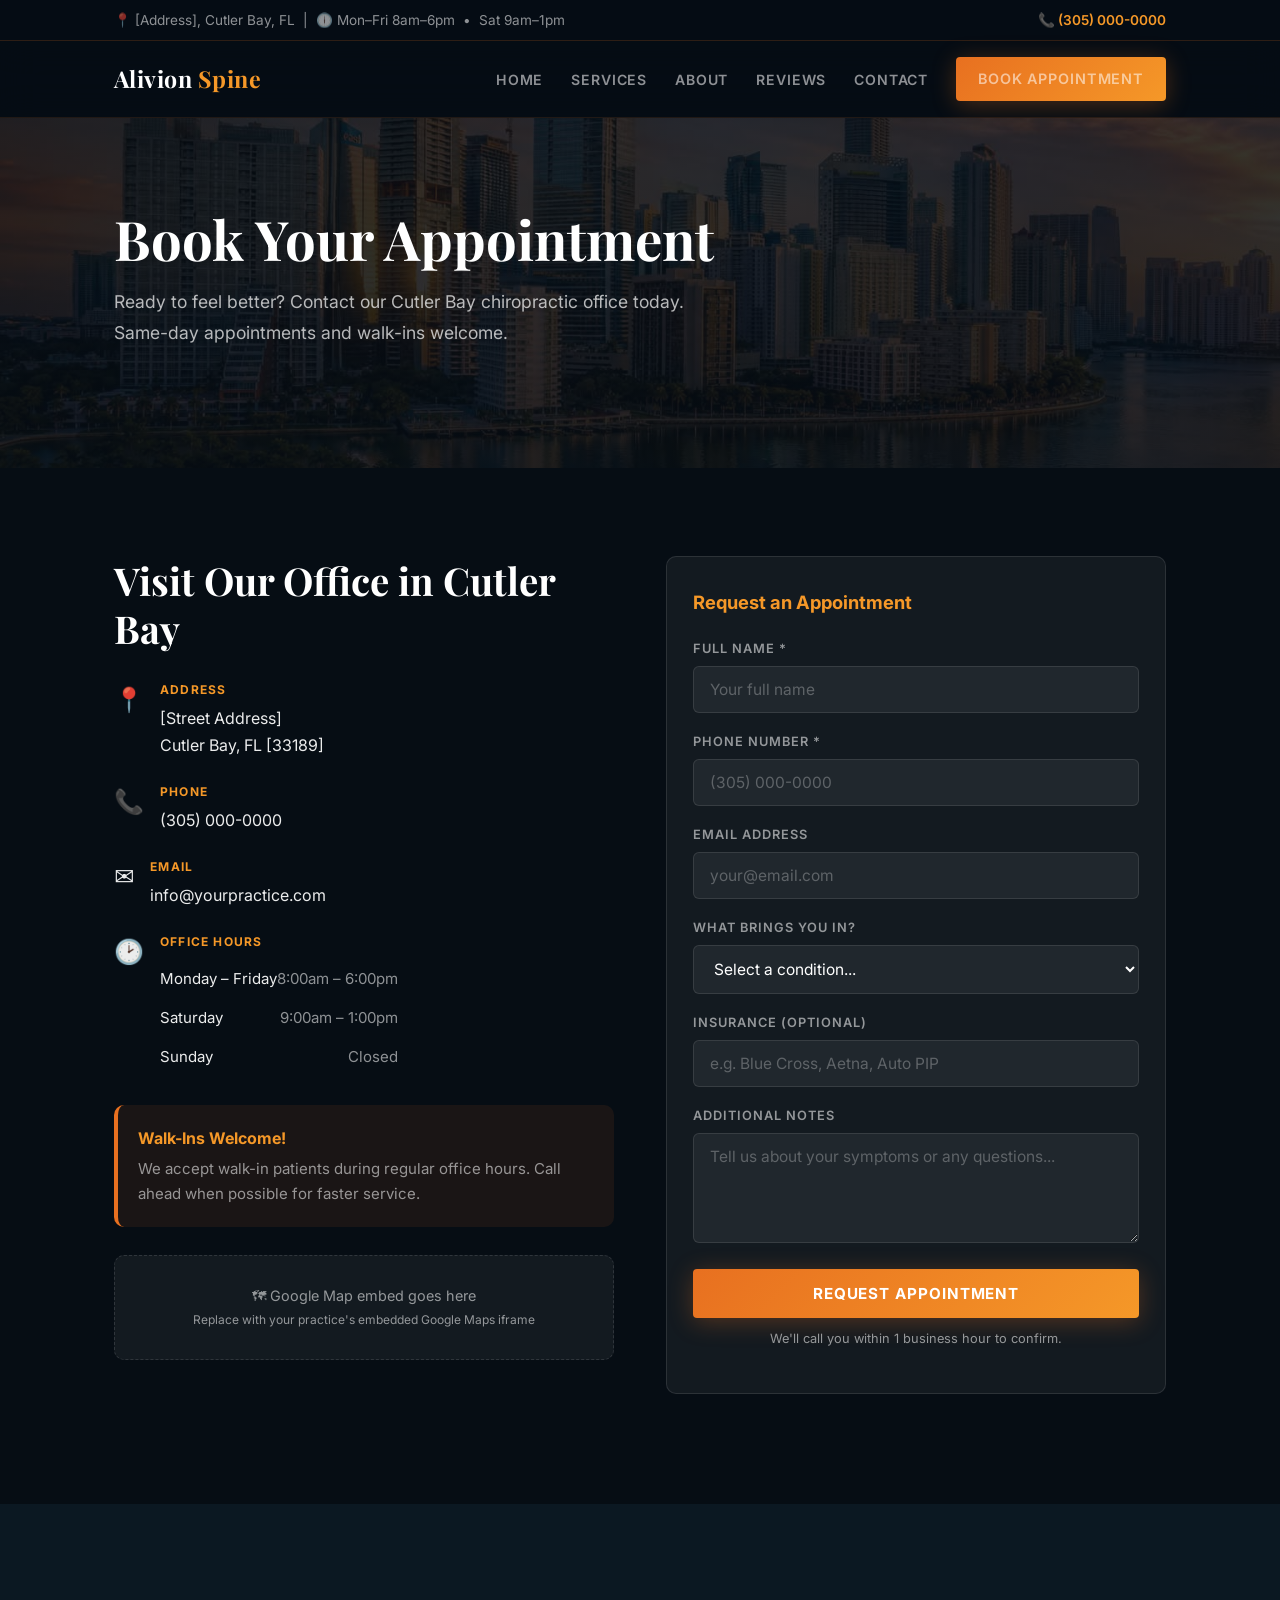
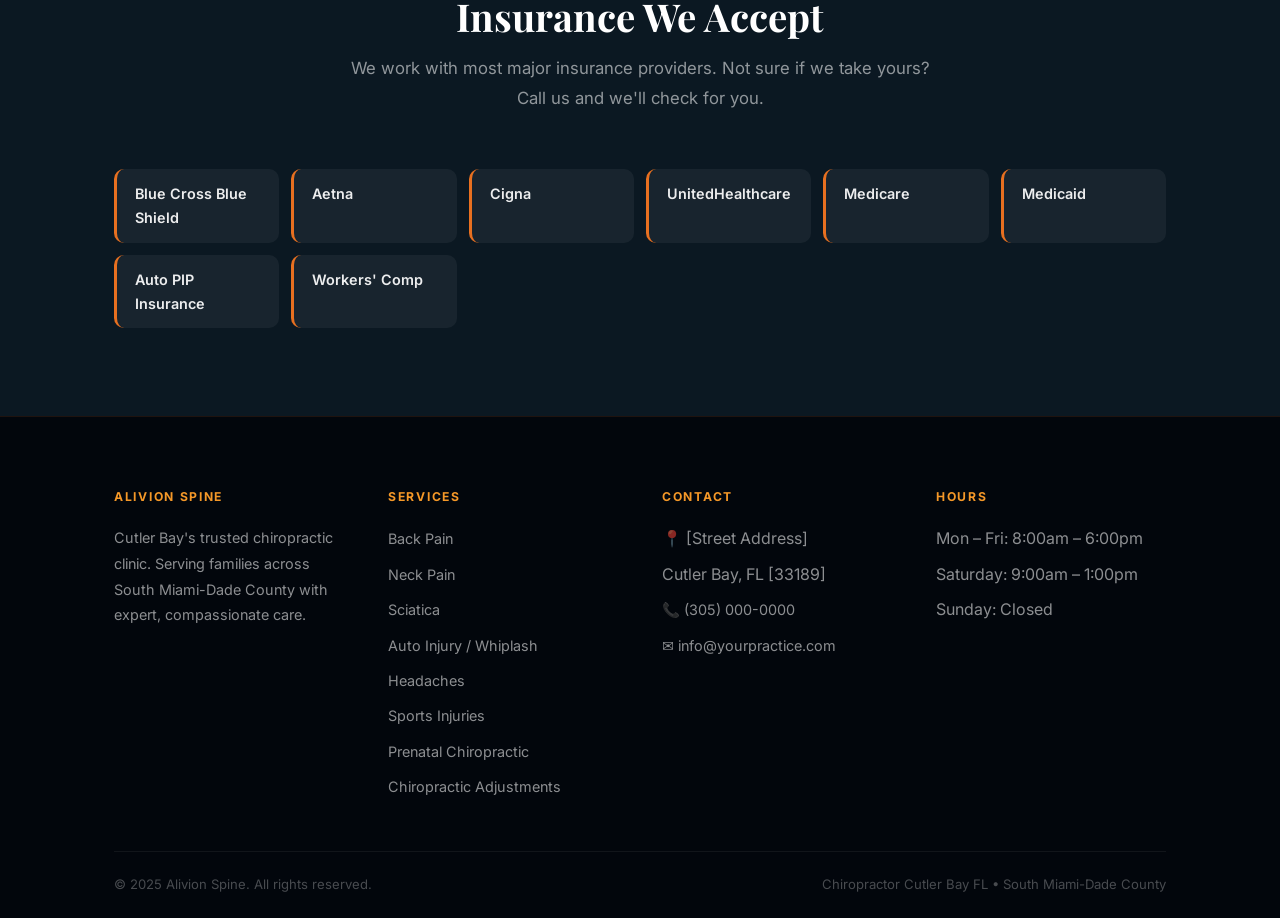
==== commit ecd7fbef: "Beach sunset theme + Alivion Spine branding Coral/teal palette from Florida beach photo, update prac" ====
--- a/contact.html
+++ b/contact.html
@@ -3,7 +3,7 @@
 <head>
   <meta charset="UTF-8" />
   <meta name="viewport" content="width=device-width, initial-scale=1.0" />
-  <title>Contact – Book an Appointment | [Practice Name] Cutler Bay FL Chiropractor</title>
+  <title>Contact – Book an Appointment | Alivion Spine Cutler Bay FL Chiropractor</title>
   <meta name="description" content="Book an appointment with the best chiropractor in Cutler Bay FL. Same-day appointments available. Walk-ins welcome. Call (305) 000-0000 or book online." />
   <link rel="canonical" href="https://www.[yourpractice].com/contact.html" />
   <link rel="stylesheet" href="css/style.css" />
@@ -19,7 +19,7 @@
 
   <header class="header">
     <div class="container">
-      <a href="index.html" class="logo">[Practice<span>Name]</span></a>
+      <a href="index.html" class="logo">Alivion <span>Spine</span></a>
       <nav class="nav" id="mainNav">
         <a href="index.html">Home</a>
         <a href="index.html#services">Services</a>
@@ -97,7 +97,7 @@
         <!-- Appointment Form -->
         <div class="contact-form">
           <div class="sidebar-card">
-            <h3 style="color:var(--cyan); margin-bottom:20px;">Request an Appointment</h3>
+            <h3 style="color:var(--coral-2); margin-bottom:20px;">Request an Appointment</h3>
             <form action="#" method="POST">
               <div class="form-group">
                 <label for="name">Full Name *</label>
@@ -167,7 +167,7 @@
     <div class="container">
       <div class="footer-grid">
         <div class="footer-col">
-          <h4>[Practice Name]</h4>
+          <h4>Alivion Spine</h4>
           <p>Cutler Bay's trusted chiropractic clinic. Serving families across South Miami-Dade County with expert, compassionate care.</p>
         </div>
         <div class="footer-col">
@@ -202,7 +202,7 @@
         </div>
       </div>
       <div class="footer-bottom">
-        <span>&copy; 2025 [Practice Name]. All rights reserved.</span>
+        <span>&copy; 2025 Alivion Spine. All rights reserved.</span>
         <span>Chiropractor Cutler Bay FL &bull; South Miami-Dade County</span>
       </div>
     </div>
--- a/css/style.css
+++ b/css/style.css
@@ -1,108 +1,118 @@
+/* ===== FONTS ===== */
+@import url('https://fonts.googleapis.com/css2?family=Playfair+Display:ital,wght@0,400;0,600;0,700;1,400&family=Inter:wght@400;500;600;700;800&display=swap');
+
 /* ===== RESET & BASE ===== */
 *, *::before, *::after { box-sizing: border-box; margin: 0; padding: 0; }
 
 :root {
-  --midnight:    #060b18;
-  --navy:        #0c1525;
-  --navy-mid:    #111e30;
+  --deep:        #060d14;
+  --navy:        #0b1822;
+  --navy-2:      #0f2030;
+  --coral:       #e87020;
+  --coral-2:     #f59828;
+  --coral-light: #f5c040;
+  --coral-glow:  rgba(232,112,32,.30);
+  --teal:        #28b8cc;
+  --teal-2:      #18a0b4;
+  --teal-glow:   rgba(40,184,204,.25);
+  --sand:        #d4b890;
+  --white:       #ffffff;
+  --text:        rgba(255,255,255,.92);
+  --muted:       rgba(255,255,255,.55);
+  --border:      rgba(255,255,255,.10);
+  --border-coral:rgba(232,112,32,.28);
   --glass:       rgba(255,255,255,.055);
+  --glass-warm:  rgba(232,112,32,.07);
   --glass-2:     rgba(255,255,255,.10);
-  --cyan:        #00d4ff;
-  --cyan-dim:    #0099bb;
-  --cyan-glow:   rgba(0,212,255,.28);
-  --pink:        #ff2d6b;
-  --pink-glow:   rgba(255,45,107,.22);
-  --gold:        #ffd700;
-  --white:       #ffffff;
-  --text:        rgba(255,255,255,.88);
-  --muted:       rgba(255,255,255,.50);
-  --border:      rgba(255,255,255,.09);
-  --border-cyan: rgba(0,212,255,.22);
   --radius:      10px;
-  --shadow:      0 8px 40px rgba(0,0,0,.5);
-  --transition:  .2s ease;
+  --shadow:      0 12px 48px rgba(0,0,0,.60);
+  --transition:  .25s ease;
 }
 
 html { scroll-behavior: smooth; }
 
 body {
-  font-family: 'Segoe UI', system-ui, -apple-system, sans-serif;
+  font-family: 'Inter', system-ui, sans-serif;
   color: var(--text);
-  background: var(--midnight);
-  line-height: 1.6;
+  background: var(--deep);
+  line-height: 1.65;
   font-size: 16px;
 }
 
 img { max-width: 100%; display: block; }
-a  { color: var(--cyan); text-decoration: none; }
+a  { color: var(--coral-2); text-decoration: none; }
 a:hover { color: var(--white); }
 
-.container { max-width: 1100px; margin: 0 auto; padding: 0 20px; }
-.section   { padding: 80px 0; }
+.container { max-width: 1100px; margin: 0 auto; padding: 0 24px; }
+.section   { padding: 88px 0; }
 .section--alt { background: var(--navy); }
 
-h1 { font-size: clamp(1.8rem, 4vw, 2.8rem); line-height: 1.2; }
-h2 { font-size: clamp(1.5rem, 3vw, 2.1rem); line-height: 1.3; }
-h3 { font-size: 1.2rem; }
+h1, h2 { font-family: 'Playfair Display', Georgia, serif; }
+h1 { font-size: clamp(2rem, 5vw, 3.4rem); line-height: 1.15; }
+h2 { font-size: clamp(1.6rem, 3.5vw, 2.4rem); line-height: 1.25; }
+h3 { font-size: 1.15rem; font-family: 'Inter', sans-serif; font-weight: 700; }
 
 /* ===== BUTTONS ===== */
 .btn {
   display: inline-block;
-  padding: 14px 28px;
-  border-radius: var(--radius);
+  padding: 15px 32px;
+  border-radius: 4px;
   font-weight: 700;
-  font-size: 1rem;
+  font-size: .95rem;
+  font-family: 'Inter', sans-serif;
   transition: all var(--transition);
   cursor: pointer;
   border: none;
   text-align: center;
-  letter-spacing: .03em;
+  letter-spacing: .06em;
+  text-transform: uppercase;
 }
 .btn--primary {
-  background: var(--cyan);
-  color: var(--midnight);
+  background: linear-gradient(135deg, var(--coral) 0%, var(--coral-2) 100%);
+  color: #fff;
+  box-shadow: 0 4px 24px var(--coral-glow);
 }
 .btn--primary:hover {
-  background: var(--white);
-  color: var(--midnight);
+  background: linear-gradient(135deg, var(--coral-2) 0%, var(--coral-light) 100%);
+  color: #fff;
   transform: translateY(-2px);
-  box-shadow: 0 6px 28px var(--cyan-glow);
+  box-shadow: 0 8px 36px var(--coral-glow);
 }
 .btn--outline {
   background: transparent;
   color: var(--white);
-  border: 2px solid rgba(255,255,255,.4);
+  border: 2px solid rgba(255,255,255,.55);
 }
 .btn--outline:hover {
-  border-color: var(--cyan);
-  color: var(--cyan);
+  border-color: var(--coral-2);
+  color: var(--coral-2);
   transform: translateY(-2px);
 }
-.btn--pink {
-  background: var(--pink);
+.btn--teal {
+  background: var(--teal);
   color: var(--white);
 }
-.btn--pink:hover {
-  filter: brightness(1.1);
+.btn--teal:hover {
+  background: var(--teal-2);
   transform: translateY(-2px);
-  box-shadow: 0 6px 28px var(--pink-glow);
+  box-shadow: 0 6px 28px var(--teal-glow);
 }
 .btn--blue {
-  background: #0c4a8a;
-  color: var(--white);
+  background: linear-gradient(135deg, var(--coral) 0%, var(--coral-2) 100%);
+  color: #fff;
 }
 .btn--blue:hover {
-  background: #0d5ba8;
+  background: linear-gradient(135deg, var(--coral-2) 0%, var(--coral-light) 100%);
   transform: translateY(-2px);
 }
 
 /* ===== TOP BAR ===== */
 .topbar {
-  background: #03060f;
-  border-bottom: 1px solid var(--border);
+  background: rgba(6,13,20,.97);
+  border-bottom: 1px solid rgba(232,112,32,.18);
   color: var(--muted);
-  padding: 8px 0;
-  font-size: .875rem;
+  padding: 9px 0;
+  font-size: .85rem;
 }
 .topbar .container {
   display: flex;
@@ -111,15 +121,15 @@
   flex-wrap: wrap;
   gap: 6px;
 }
-.topbar a { color: var(--cyan); }
+.topbar a { color: var(--coral-2); font-weight: 600; }
 .topbar a:hover { color: var(--white); }
 
 /* ===== HEADER / NAV ===== */
 .header {
-  background: rgba(6,11,24,.94);
-  backdrop-filter: blur(14px);
-  -webkit-backdrop-filter: blur(14px);
-  border-bottom: 1px solid var(--border);
+  background: rgba(6,13,20,.90);
+  backdrop-filter: blur(18px);
+  -webkit-backdrop-filter: blur(18px);
+  border-bottom: 1px solid rgba(232,112,32,.12);
   position: sticky;
   top: 0;
   z-index: 100;
@@ -128,27 +138,29 @@
   display: flex;
   align-items: center;
   justify-content: space-between;
-  padding-top: 14px;
-  padding-bottom: 14px;
+  padding-top: 16px;
+  padding-bottom: 16px;
 }
 .logo {
-  font-size: 1.4rem;
-  font-weight: 800;
+  font-family: 'Playfair Display', Georgia, serif;
+  font-size: 1.45rem;
+  font-weight: 700;
   color: var(--white);
   line-height: 1.2;
-  letter-spacing: -.01em;
-}
-.logo span { color: var(--cyan); }
+  letter-spacing: .02em;
+}
+.logo span { color: var(--coral-2); }
 
 .nav { display: flex; align-items: center; gap: 28px; }
 .nav a {
   color: var(--muted);
   font-weight: 600;
-  font-size: .95rem;
+  font-size: .88rem;
   transition: color var(--transition);
-  letter-spacing: .02em;
-}
-.nav a:hover { color: var(--cyan); }
+  letter-spacing: .06em;
+  text-transform: uppercase;
+}
+.nav a:hover { color: var(--coral-2); }
 
 .nav-toggle {
   display: none;
@@ -163,133 +175,129 @@
   display: block;
   width: 24px;
   height: 2px;
-  background: var(--cyan);
+  background: var(--coral-2);
   border-radius: 2px;
-  transition: var(--transition);
 }
 
 /* ===== HERO ===== */
 .hero {
-  background: linear-gradient(180deg, #030610 0%, #07101e 55%, #060e1c 100%);
-  color: var(--white);
-  position: relative;
-  overflow: hidden;
+  position: relative;
+  min-height: 96vh;
   display: flex;
   flex-direction: column;
-}
-
-/* Subtle grid overlay */
-.hero::before {
-  content: '';
+  justify-content: flex-end;
+  overflow: hidden;
+  background-color: #0e1c28;
+  background-image: url('../miami-hero.jpg');
+  background-size: cover;
+  background-position: center 40%;
+}
+
+/* Cinematic overlay — tuned for bright beach photo */
+.hero-overlay {
   position: absolute;
   inset: 0;
-  background-image:
-    linear-gradient(rgba(0,212,255,.035) 1px, transparent 1px),
-    linear-gradient(90deg, rgba(0,212,255,.035) 1px, transparent 1px);
-  background-size: 60px 60px;
+  background:
+    linear-gradient(180deg,
+      rgba(6,13,20,.45) 0%,
+      rgba(6,13,20,.15) 30%,
+      rgba(6,13,20,.50) 65%,
+      rgba(6,13,20,.94) 100%
+    ),
+    linear-gradient(100deg,
+      rgba(6,13,20,.60) 0%,
+      transparent 55%
+    );
   pointer-events: none;
-  z-index: 0;
-}
-
-/* Radial glow center */
-.hero::after {
-  content: '';
-  position: absolute;
-  top: 0; left: 50%;
-  transform: translateX(-50%);
-  width: 800px;
-  height: 400px;
-  background: radial-gradient(ellipse at center top, rgba(0,212,255,.07) 0%, transparent 70%);
-  pointer-events: none;
-  z-index: 0;
 }
 
 .hero-main {
   position: relative;
   z-index: 2;
-  padding: 90px 0 50px;
+  padding: 0 0 80px;
 }
 .hero-main .container {
   display: grid;
-  grid-template-columns: 1fr 1fr;
-  gap: 60px;
-  align-items: center;
-}
-
-/* Miami Skyline SVG */
-.skyline {
-  position: relative;
-  z-index: 1;
-  line-height: 0;
-  margin-top: -10px;
-}
-.skyline svg { width: 100%; display: block; }
+  grid-template-columns: 1.1fr .9fr;
+  gap: 64px;
+  align-items: flex-end;
+}
 
 .hero-badge {
   display: inline-flex;
   align-items: center;
-  gap: 8px;
-  background: rgba(0,212,255,.10);
-  border: 1px solid rgba(0,212,255,.28);
-  color: var(--cyan);
-  font-size: .78rem;
+  gap: 10px;
+  background: rgba(232,112,32,.15);
+  border: 1px solid rgba(232,112,32,.38);
+  color: var(--coral-2);
+  font-size: .75rem;
   font-weight: 700;
-  padding: 6px 16px;
-  border-radius: 20px;
+  padding: 7px 18px;
+  border-radius: 2px;
   text-transform: uppercase;
-  letter-spacing: .1em;
+  letter-spacing: .14em;
+  margin-bottom: 22px;
+}
+.hero-badge::before {
+  content: '';
+  width: 6px; height: 6px;
+  border-radius: 50%;
+  background: var(--coral-2);
+  box-shadow: 0 0 8px var(--coral-2);
+}
+
+.hero h1 { color: var(--white); margin-bottom: 22px; text-shadow: 0 2px 40px rgba(0,0,0,.6); }
+.hero h1 em { font-style: italic; color: var(--coral-2); }
+.hero-sub {
+  font-size: 1.1rem;
+  color: rgba(255,255,255,.75);
+  margin-bottom: 36px;
+  max-width: 520px;
+  line-height: 1.7;
+}
+.hero-btns { display: flex; gap: 14px; flex-wrap: wrap; }
+
+.hero-card {
+  background: rgba(6,13,20,.58);
+  border: 1px solid rgba(232,112,32,.22);
+  border-radius: 8px;
+  padding: 36px 32px;
+  backdrop-filter: blur(14px);
+  -webkit-backdrop-filter: blur(14px);
+  box-shadow: 0 0 60px rgba(0,0,0,.4), inset 0 1px 0 rgba(255,255,255,.06);
+}
+.hero-card h3 {
+  color: var(--coral-2);
   margin-bottom: 20px;
-}
-.hero h1 {
-  color: var(--white);
-  margin-bottom: 20px;
-}
-.hero h1 em {
-  font-style: normal;
-  color: var(--cyan);
-}
-.hero > .hero-main p {
-  font-size: 1.1rem;
-  color: var(--muted);
-  margin-bottom: 32px;
-}
-.hero-btns { display: flex; gap: 14px; flex-wrap: wrap; }
-
-.hero-card {
-  background: rgba(0,212,255,.05);
-  border: 1px solid var(--border-cyan);
-  border-radius: 16px;
-  padding: 32px;
-  backdrop-filter: blur(8px);
-  box-shadow: 0 0 50px rgba(0,212,255,.07), inset 0 1px 0 rgba(255,255,255,.06);
-}
-.hero-card h3 {
-  color: var(--cyan);
-  margin-bottom: 18px;
-  font-size: 1rem;
+  font-size: .8rem;
+  font-family: 'Inter', sans-serif;
   text-transform: uppercase;
-  letter-spacing: .1em;
-}
-.hero-card ul { list-style: none; display: flex; flex-direction: column; gap: 10px; }
+  letter-spacing: .14em;
+  padding-bottom: 14px;
+  border-bottom: 1px solid rgba(232,112,32,.18);
+}
+.hero-card ul { list-style: none; display: flex; flex-direction: column; gap: 11px; }
 .hero-card li {
-  color: var(--text);
-  padding-left: 22px;
-  position: relative;
-  font-size: .95rem;
+  color: rgba(255,255,255,.88);
+  padding-left: 20px;
+  position: relative;
+  font-size: .97rem;
 }
 .hero-card li::before {
-  content: '▸';
+  content: '—';
   position: absolute;
   left: 0;
-  color: var(--cyan);
+  color: var(--coral-2);
+  font-size: .8rem;
+  top: 3px;
 }
 
 /* ===== TRUST BAR ===== */
 .trust-bar {
-  background: var(--navy);
-  border-top: 1px solid var(--border);
-  border-bottom: 1px solid var(--border);
-  padding: 24px 0;
+  background: linear-gradient(90deg, #0a1620 0%, #121f2e 50%, #0a1620 100%);
+  border-top: 1px solid rgba(232,112,32,.18);
+  border-bottom: 1px solid rgba(232,112,32,.18);
+  padding: 26px 0;
 }
 .trust-bar .container {
   display: flex;
@@ -298,399 +306,294 @@
   gap: 16px;
   text-align: center;
 }
-.trust-item { color: var(--text); }
 .trust-item strong {
   display: block;
-  font-size: 1.6rem;
+  font-size: 1.7rem;
   font-weight: 800;
-  color: var(--cyan);
-  text-shadow: 0 0 20px var(--cyan-glow);
-}
-.trust-item span { font-size: .85rem; color: var(--muted); }
+  background: linear-gradient(135deg, var(--coral) 0%, var(--coral-light) 100%);
+  -webkit-background-clip: text;
+  -webkit-text-fill-color: transparent;
+  background-clip: text;
+}
+.trust-item span { font-size: .82rem; color: var(--muted); letter-spacing: .06em; text-transform: uppercase; }
 
 /* ===== SECTION HEADER ===== */
-.section-header { text-align: center; margin-bottom: 50px; }
-.section-header h2 { color: var(--white); margin-bottom: 12px; }
-.section-header h2 em { font-style: normal; color: var(--cyan); }
-.section-header p { color: var(--muted); max-width: 600px; margin: 0 auto; font-size: 1.05rem; }
+.section-header { text-align: center; margin-bottom: 56px; }
+.section-header h2 { color: var(--white); margin-bottom: 14px; }
+.section-header h2 em { font-style: italic; color: var(--coral-2); }
+.section-header p { color: var(--muted); max-width: 580px; margin: 0 auto; font-size: 1.05rem; line-height: 1.75; }
 .accent-line {
-  display: block;
-  width: 48px;
-  height: 3px;
-  background: linear-gradient(90deg, var(--cyan), var(--pink));
-  margin: 16px auto 0;
-  border-radius: 2px;
-}
+  display: flex;
+  align-items: center;
+  justify-content: center;
+  gap: 12px;
+  margin: 20px auto 0;
+  width: 160px;
+}
+.accent-line::before { content: ''; flex: 1; height: 1px; background: linear-gradient(90deg, transparent, var(--coral)); }
+.accent-line::after  { content: ''; flex: 1; height: 1px; background: linear-gradient(90deg, var(--coral), transparent); }
 
 /* ===== SERVICES GRID ===== */
 .services-grid {
   display: grid;
-  grid-template-columns: repeat(auto-fit, minmax(240px, 1fr));
-  gap: 20px;
+  grid-template-columns: repeat(auto-fit, minmax(246px, 1fr));
+  gap: 22px;
 }
 .service-card {
   background: var(--glass);
   border: 1px solid var(--border);
   border-radius: var(--radius);
-  padding: 28px 24px;
+  padding: 30px 26px;
   transition: all var(--transition);
   display: flex;
   flex-direction: column;
   position: relative;
   overflow: hidden;
 }
-.service-card::before {
+.service-card::after {
   content: '';
   position: absolute;
-  top: 0; left: 0; right: 0;
+  bottom: 0; left: 0; right: 0;
   height: 2px;
-  background: linear-gradient(90deg, var(--cyan), var(--pink));
+  background: linear-gradient(90deg, var(--coral), var(--teal));
   opacity: 0;
   transition: opacity var(--transition);
 }
 .service-card:hover {
   background: var(--glass-2);
-  border-color: var(--border-cyan);
+  border-color: var(--border-coral);
   transform: translateY(-5px);
-  box-shadow: 0 16px 48px rgba(0,0,0,.45), 0 0 24px var(--cyan-glow);
-}
-.service-card:hover::before { opacity: 1; }
-.service-icon { font-size: 2.2rem; margin-bottom: 14px; }
-.service-card h3 { color: var(--white); margin-bottom: 8px; }
-.service-card p { color: var(--muted); font-size: .95rem; flex: 1; margin-bottom: 16px; }
-.service-card a.learn-more {
-  color: var(--cyan);
-  font-weight: 700;
-  font-size: .9rem;
-  letter-spacing: .04em;
-}
+  box-shadow: 0 18px 50px rgba(0,0,0,.5), 0 0 30px var(--coral-glow);
+}
+.service-card:hover::after { opacity: 1; }
+.service-icon { font-size: 2rem; margin-bottom: 14px; }
+.service-card h3 { color: var(--white); margin-bottom: 10px; }
+.service-card p { color: var(--muted); font-size: .94rem; flex: 1; margin-bottom: 18px; line-height: 1.7; }
+.service-card a.learn-more { color: var(--coral-2); font-weight: 700; font-size: .85rem; letter-spacing: .08em; text-transform: uppercase; }
 .service-card a.learn-more:hover { color: var(--white); }
 
 /* ===== WHY CHOOSE US ===== */
 .why-grid {
   display: grid;
   grid-template-columns: repeat(auto-fit, minmax(200px, 1fr));
-  gap: 20px;
+  gap: 22px;
 }
 .why-card {
   text-align: center;
-  padding: 28px 20px;
+  padding: 32px 22px;
   background: var(--glass);
   border: 1px solid var(--border);
   border-radius: var(--radius);
   transition: all var(--transition);
 }
 .why-card:hover {
-  border-color: var(--border-cyan);
-  background: var(--glass-2);
-  transform: translateY(-3px);
-}
-.why-icon { font-size: 2.4rem; margin-bottom: 14px; }
-.why-card h3 { color: var(--cyan); margin-bottom: 8px; }
-.why-card p { color: var(--muted); font-size: .95rem; }
+  border-color: var(--border-coral);
+  background: var(--glass-warm);
+  transform: translateY(-4px);
+}
+.why-icon { font-size: 2.2rem; margin-bottom: 14px; }
+.why-card h3 { color: var(--coral-2); margin-bottom: 10px; }
+.why-card p { color: var(--muted); font-size: .94rem; }
 
 /* ===== REVIEWS ===== */
 .reviews-grid {
   display: grid;
-  grid-template-columns: repeat(auto-fit, minmax(280px, 1fr));
-  gap: 20px;
+  grid-template-columns: repeat(auto-fit, minmax(290px, 1fr));
+  gap: 22px;
 }
 .review-card {
   background: var(--glass);
   border: 1px solid var(--border);
   border-radius: var(--radius);
-  padding: 28px 24px;
+  padding: 30px 26px;
   transition: border-color var(--transition);
-}
-.review-card:hover { border-color: var(--border-cyan); }
-.stars {
-  color: var(--gold);
-  font-size: 1.1rem;
-  margin-bottom: 12px;
-  text-shadow: 0 0 10px rgba(255,215,0,.4);
-}
+  position: relative;
+}
+.review-card::before {
+  content: '\201C';
+  position: absolute;
+  top: 14px; left: 22px;
+  font-family: 'Playfair Display', Georgia, serif;
+  font-size: 5rem;
+  color: var(--coral);
+  opacity: .15;
+  line-height: 1;
+  pointer-events: none;
+}
+.review-card:hover { border-color: var(--border-coral); }
+.stars { color: var(--coral-light); font-size: 1rem; margin-bottom: 14px; letter-spacing: 2px; }
 .review-card blockquote {
-  color: var(--text);
-  font-size: .95rem;
+  color: rgba(255,255,255,.82);
+  font-size: .96rem;
   font-style: italic;
-  line-height: 1.75;
-  margin-bottom: 16px;
-}
-.reviewer { font-weight: 700; color: var(--cyan); font-size: .9rem; }
+  font-family: 'Playfair Display', Georgia, serif;
+  line-height: 1.78;
+  margin-bottom: 18px;
+}
+.reviewer { font-weight: 700; color: var(--coral-2); font-size: .84rem; letter-spacing: .06em; text-transform: uppercase; }
 
 /* ===== CTA BAND ===== */
 .cta-band {
-  background: var(--navy);
-  border-top: 1px solid var(--border);
-  border-bottom: 1px solid var(--border);
-  padding: 80px 0;
+  position: relative;
+  overflow: hidden;
+  padding: 96px 0;
   text-align: center;
   color: var(--white);
-  position: relative;
-  overflow: hidden;
+  background-color: #0a1620;
+  background-image: url('../miami-hero.jpg');
+  background-size: cover;
+  background-position: center 70%;
 }
 .cta-band::before {
   content: '';
   position: absolute;
   inset: 0;
-  background: radial-gradient(ellipse at center, rgba(0,212,255,.06) 0%, transparent 65%);
+  background: linear-gradient(180deg, rgba(6,13,20,.88) 0%, rgba(6,13,20,.92) 100%);
   pointer-events: none;
 }
-.cta-band h2 { color: var(--white); margin-bottom: 14px; position: relative; }
-.cta-band p {
-  color: var(--muted);
-  margin-bottom: 32px;
-  font-size: 1.1rem;
-  max-width: 560px;
-  margin-left: auto;
-  margin-right: auto;
-  position: relative;
-}
+.cta-band h2 { color: var(--white); margin-bottom: 16px; position: relative; }
+.cta-band h2 em { font-style: italic; color: var(--coral-2); }
+.cta-band p { color: rgba(255,255,255,.65); margin-bottom: 36px; font-size: 1.1rem; max-width: 520px; margin-left: auto; margin-right: auto; position: relative; line-height: 1.75; }
 .cta-btns { display: flex; gap: 16px; justify-content: center; flex-wrap: wrap; position: relative; }
 
 /* ===== CONDITIONS / AREAS ===== */
 .conditions-list {
   display: grid;
-  grid-template-columns: repeat(auto-fit, minmax(160px, 1fr));
+  grid-template-columns: repeat(auto-fit, minmax(155px, 1fr));
   gap: 12px;
 }
 .condition-item {
   background: var(--glass);
   border-radius: var(--radius);
-  padding: 12px 16px;
+  padding: 13px 18px;
   font-weight: 600;
   color: var(--text);
-  border-left: 3px solid var(--cyan);
+  border-left: 3px solid var(--coral);
   font-size: .9rem;
   transition: all var(--transition);
 }
-.condition-item:hover { background: var(--glass-2); color: var(--cyan); }
+.condition-item:hover { background: var(--glass-warm); color: var(--coral-2); border-left-color: var(--coral-2); }
 
 /* ===== CONTACT ===== */
-.contact-grid {
-  display: grid;
-  grid-template-columns: 1fr 1fr;
-  gap: 48px;
-  align-items: start;
-}
-.contact-info h2 { color: var(--white); margin-bottom: 24px; }
-.contact-detail {
-  display: flex;
-  gap: 14px;
-  margin-bottom: 20px;
-  align-items: flex-start;
-}
+.contact-grid { display: grid; grid-template-columns: 1fr 1fr; gap: 52px; align-items: start; }
+.contact-info h2 { color: var(--white); margin-bottom: 28px; }
+.contact-detail { display: flex; gap: 16px; margin-bottom: 24px; align-items: flex-start; }
 .contact-detail .icon { font-size: 1.5rem; flex-shrink: 0; }
-.contact-detail h4 {
-  font-size: .82rem;
-  text-transform: uppercase;
-  letter-spacing: .08em;
-  color: var(--cyan);
-  margin-bottom: 4px;
-}
+.contact-detail h4 { font-size: .75rem; text-transform: uppercase; letter-spacing: .1em; color: var(--coral-2); margin-bottom: 5px; font-family: 'Inter', sans-serif; font-weight: 700; }
 .contact-detail p, .contact-detail a { color: var(--text); font-size: 1rem; }
-.contact-detail a:hover { color: var(--cyan); }
+.contact-detail a:hover { color: var(--coral-2); }
 
 .hours-table { width: 100%; border-collapse: collapse; margin-top: 8px; }
-.hours-table tr td { padding: 6px 0; font-size: .95rem; color: var(--text); }
+.hours-table tr td { padding: 7px 0; font-size: .94rem; color: var(--text); }
 .hours-table tr td:last-child { text-align: right; color: var(--muted); }
 
+.walkin-notice { margin-top: 28px; background: rgba(232,112,32,.09); border-radius: var(--radius); padding: 20px; border-left: 4px solid var(--coral); }
+.walkin-notice strong { color: var(--coral-2); }
+.walkin-notice p { margin-top: 6px; font-size: .94rem; color: var(--muted); }
+
+.map-placeholder { margin-top: 28px; background: var(--glass); border-radius: var(--radius); padding: 28px 20px; text-align: center; border: 1px dashed rgba(255,255,255,.12); }
+.map-placeholder p { color: var(--muted); font-size: .9rem; }
+
 /* ===== CONTACT FORM ===== */
-.contact-form h3 { color: var(--white); margin-bottom: 20px; }
-.form-group { margin-bottom: 16px; }
-.form-group label {
-  display: block;
-  font-weight: 600;
-  margin-bottom: 6px;
-  font-size: .88rem;
-  color: var(--muted);
-  letter-spacing: .04em;
-}
+.form-group { margin-bottom: 18px; }
+.form-group label { display: block; font-weight: 600; margin-bottom: 7px; font-size: .8rem; color: var(--muted); letter-spacing: .08em; text-transform: uppercase; }
 .form-group input,
 .form-group select,
 .form-group textarea {
   width: 100%;
-  padding: 12px 14px;
+  padding: 13px 16px;
   border: 1px solid var(--border);
-  border-radius: var(--radius);
-  font-size: 1rem;
-  font-family: inherit;
+  border-radius: 6px;
+  font-size: .97rem;
+  font-family: 'Inter', sans-serif;
   color: var(--white);
-  background: var(--glass);
+  background: rgba(255,255,255,.06);
   transition: border-color var(--transition), box-shadow var(--transition);
 }
-.form-group input::placeholder,
-.form-group textarea::placeholder { color: rgba(255,255,255,.3); }
-.form-group input:focus,
-.form-group select:focus,
-.form-group textarea:focus {
+.form-group input::placeholder, .form-group textarea::placeholder { color: rgba(255,255,255,.28); }
+.form-group input:focus, .form-group select:focus, .form-group textarea:focus {
   outline: none;
-  border-color: var(--cyan);
-  box-shadow: 0 0 0 3px var(--cyan-glow);
-}
-.form-group select option { background: #0c1525; color: var(--white); }
+  border-color: var(--coral);
+  box-shadow: 0 0 0 3px var(--coral-glow);
+}
+.form-group select option { background: #0f2030; color: var(--white); }
 .form-group textarea { resize: vertical; min-height: 110px; }
 
 /* ===== SERVICE PAGE ===== */
 .service-hero {
-  background: linear-gradient(160deg, #030810 0%, #0a1726 100%);
-  border-bottom: 1px solid var(--border);
+  position: relative;
+  overflow: hidden;
+  background-color: #0a1620;
+  background-image: url('../miami-hero.jpg');
+  background-size: cover;
+  background-position: center 40%;
   color: var(--white);
-  padding: 70px 0;
-  position: relative;
-  overflow: hidden;
+  padding: 90px 0;
 }
 .service-hero::before {
   content: '';
   position: absolute;
   inset: 0;
-  background-image:
-    linear-gradient(rgba(0,212,255,.03) 1px, transparent 1px),
-    linear-gradient(90deg, rgba(0,212,255,.03) 1px, transparent 1px);
-  background-size: 50px 50px;
-  pointer-events: none;
+  background: linear-gradient(180deg, rgba(6,13,20,.80) 0%, rgba(6,13,20,.88) 100%);
 }
 .service-hero h1 { color: var(--white); margin-bottom: 16px; position: relative; z-index: 1; }
-.service-hero p {
-  color: var(--muted);
-  font-size: 1.1rem;
-  max-width: 640px;
-  margin-bottom: 28px;
-  position: relative;
-  z-index: 1;
-}
+.service-hero p { color: rgba(255,255,255,.70); font-size: 1.1rem; max-width: 620px; margin-bottom: 30px; position: relative; z-index: 1; line-height: 1.75; }
 .service-hero .btn { position: relative; z-index: 1; }
 
-.service-body { padding: 70px 0; }
-.service-body .container {
-  display: grid;
-  grid-template-columns: 2fr 1fr;
-  gap: 48px;
-  align-items: start;
-}
-.service-content h2 { color: var(--cyan); margin: 32px 0 12px; font-size: 1.4rem; }
+.service-body { padding: 80px 0; }
+.service-body .container { display: grid; grid-template-columns: 2fr 1fr; gap: 52px; align-items: start; }
+.service-content h2 { color: var(--coral-2); margin: 36px 0 14px; font-size: 1.5rem; }
 .service-content h2:first-child { margin-top: 0; }
-.service-content p { color: var(--text); margin-bottom: 14px; line-height: 1.78; }
-.service-content ul { margin: 12px 0 14px 20px; }
-.service-content li { margin-bottom: 8px; color: var(--text); }
+.service-content p { color: rgba(255,255,255,.82); margin-bottom: 16px; line-height: 1.82; }
+.service-content ul { margin: 14px 0 16px 22px; }
+.service-content li { margin-bottom: 9px; color: rgba(255,255,255,.82); }
 .service-content strong { color: var(--white); }
 
 .service-sidebar { position: sticky; top: 90px; }
-.sidebar-card {
-  background: var(--glass);
-  border: 1px solid var(--border);
-  border-radius: var(--radius);
-  padding: 28px 24px;
-  margin-bottom: 20px;
-}
-.sidebar-card h4 {
-  color: var(--cyan);
-  margin-bottom: 14px;
-  font-size: .9rem;
-  text-transform: uppercase;
-  letter-spacing: .08em;
-}
-.sidebar-card ul { list-style: none; display: flex; flex-direction: column; gap: 8px; }
-.sidebar-card li { font-size: .95rem; color: var(--muted); }
+.sidebar-card { background: var(--glass); border: 1px solid var(--border); border-radius: var(--radius); padding: 30px 26px; margin-bottom: 22px; }
+.sidebar-card h4 { color: var(--coral-2); margin-bottom: 16px; font-size: .8rem; text-transform: uppercase; letter-spacing: .1em; font-family: 'Inter', sans-serif; font-weight: 700; }
+.sidebar-card ul { list-style: none; display: flex; flex-direction: column; gap: 9px; }
+.sidebar-card li { font-size: .94rem; color: var(--muted); }
 .sidebar-card li a { color: var(--muted); font-weight: 500; }
-.sidebar-card li a:hover { color: var(--cyan); }
-.sidebar-card p { color: var(--muted); font-size: .9rem; margin-bottom: 14px; }
-
-/* ===== WALK-IN NOTICE ===== */
-.walkin-notice {
-  margin-top: 28px;
-  background: rgba(0,212,255,.07);
-  border-radius: var(--radius);
-  padding: 20px;
-  border-left: 4px solid var(--cyan);
-}
-.walkin-notice strong { color: var(--cyan); }
-.walkin-notice p { margin-top: 6px; font-size: .95rem; color: var(--muted); }
-
-/* ===== MAP PLACEHOLDER ===== */
-.map-placeholder {
-  margin-top: 28px;
-  background: var(--glass);
-  border-radius: var(--radius);
-  padding: 28px 20px;
-  text-align: center;
-  border: 1px dashed var(--border);
-}
-.map-placeholder p { color: var(--muted); font-size: .9rem; }
+.sidebar-card li a:hover { color: var(--coral-2); }
+.sidebar-card p { color: var(--muted); font-size: .9rem; margin-bottom: 14px; line-height: 1.7; }
 
 /* ===== FOOTER ===== */
-.footer {
-  background: #02050d;
-  border-top: 1px solid var(--border);
-  color: var(--muted);
-  padding: 60px 0 0;
-}
-.footer-grid {
-  display: grid;
-  grid-template-columns: repeat(auto-fit, minmax(200px, 1fr));
-  gap: 40px;
-  margin-bottom: 48px;
-}
-.footer-col h4 {
-  color: var(--cyan);
-  font-size: .82rem;
-  text-transform: uppercase;
-  letter-spacing: .12em;
-  margin-bottom: 16px;
-}
-.footer-col p { font-size: .9rem; line-height: 1.75; }
-.footer-col ul { list-style: none; display: flex; flex-direction: column; gap: 8px; }
-.footer-col a {
-  color: var(--muted);
-  font-size: .9rem;
-  transition: color var(--transition);
-}
-.footer-col a:hover { color: var(--cyan); }
-.footer-bottom {
-  border-top: 1px solid var(--border);
-  padding: 20px 0;
-  display: flex;
-  justify-content: space-between;
-  align-items: center;
-  flex-wrap: wrap;
-  gap: 10px;
-  font-size: .84rem;
-  color: rgba(255,255,255,.3);
-}
+.footer { background: #02060c; border-top: 1px solid rgba(232,112,32,.12); color: var(--muted); padding: 70px 0 0; }
+.footer-grid { display: grid; grid-template-columns: repeat(auto-fit, minmax(200px, 1fr)); gap: 44px; margin-bottom: 52px; }
+.footer-col h4 { color: var(--coral-2); font-size: .76rem; font-family: 'Inter', sans-serif; text-transform: uppercase; letter-spacing: .14em; margin-bottom: 18px; font-weight: 700; }
+.footer-col .logo-footer { font-family: 'Playfair Display', Georgia, serif; font-size: 1.3rem; font-weight: 700; color: var(--white); margin-bottom: 14px; display: block; }
+.footer-col .logo-footer span { color: var(--coral-2); }
+.footer-col p { font-size: .9rem; line-height: 1.78; }
+.footer-col ul { list-style: none; display: flex; flex-direction: column; gap: 9px; }
+.footer-col a { color: var(--muted); font-size: .9rem; transition: color var(--transition); }
+.footer-col a:hover { color: var(--coral-2); }
+.footer-bottom { border-top: 1px solid rgba(255,255,255,.06); padding: 22px 0; display: flex; justify-content: space-between; align-items: center; flex-wrap: wrap; gap: 10px; font-size: .82rem; color: rgba(255,255,255,.28); }
 
 /* ===== SCHEMA HIDDEN ===== */
 .schema-hidden { display: none; }
 
 /* ===== RESPONSIVE ===== */
 @media (max-width: 900px) {
-  .hero-main .container { grid-template-columns: 1fr; gap: 36px; }
+  .hero-main .container { grid-template-columns: 1fr; gap: 40px; }
   .contact-grid { grid-template-columns: 1fr; }
   .service-body .container { grid-template-columns: 1fr; }
   .service-sidebar { position: static; }
-}
-
+  .hero { min-height: auto; }
+  .hero-main { padding: 60px 0 60px; }
+}
 @media (max-width: 700px) {
-  .section { padding: 56px 0; }
-  .nav {
-    display: none;
-    position: absolute;
-    top: 100%; left: 0; right: 0;
-    background: rgba(6,11,24,.98);
-    border-bottom: 1px solid var(--border);
-    flex-direction: column;
-    padding: 20px;
-    gap: 16px;
-  }
+  .section { padding: 60px 0; }
+  .nav { display: none; position: absolute; top: 100%; left: 0; right: 0; background: rgba(6,13,20,.98); border-bottom: 1px solid rgba(232,112,32,.12); flex-direction: column; padding: 22px; gap: 16px; }
   .nav.open { display: flex; }
   .nav-toggle { display: flex; }
   .topbar .container { flex-direction: column; text-align: center; gap: 4px; }
-  .trust-bar .container { gap: 24px; }
-  .hero-main { padding: 60px 0 40px; }
-  .cta-band { padding: 56px 0; }
+  .trust-bar .container { gap: 28px; }
+  .cta-band { padding: 64px 0; }
   .footer-bottom { flex-direction: column; text-align: center; }
 }
-
 @media (max-width: 480px) {
   .hero-btns { flex-direction: column; }
   .cta-btns { flex-direction: column; align-items: center; }
-}
+  h1 { font-size: 2rem; }
+}
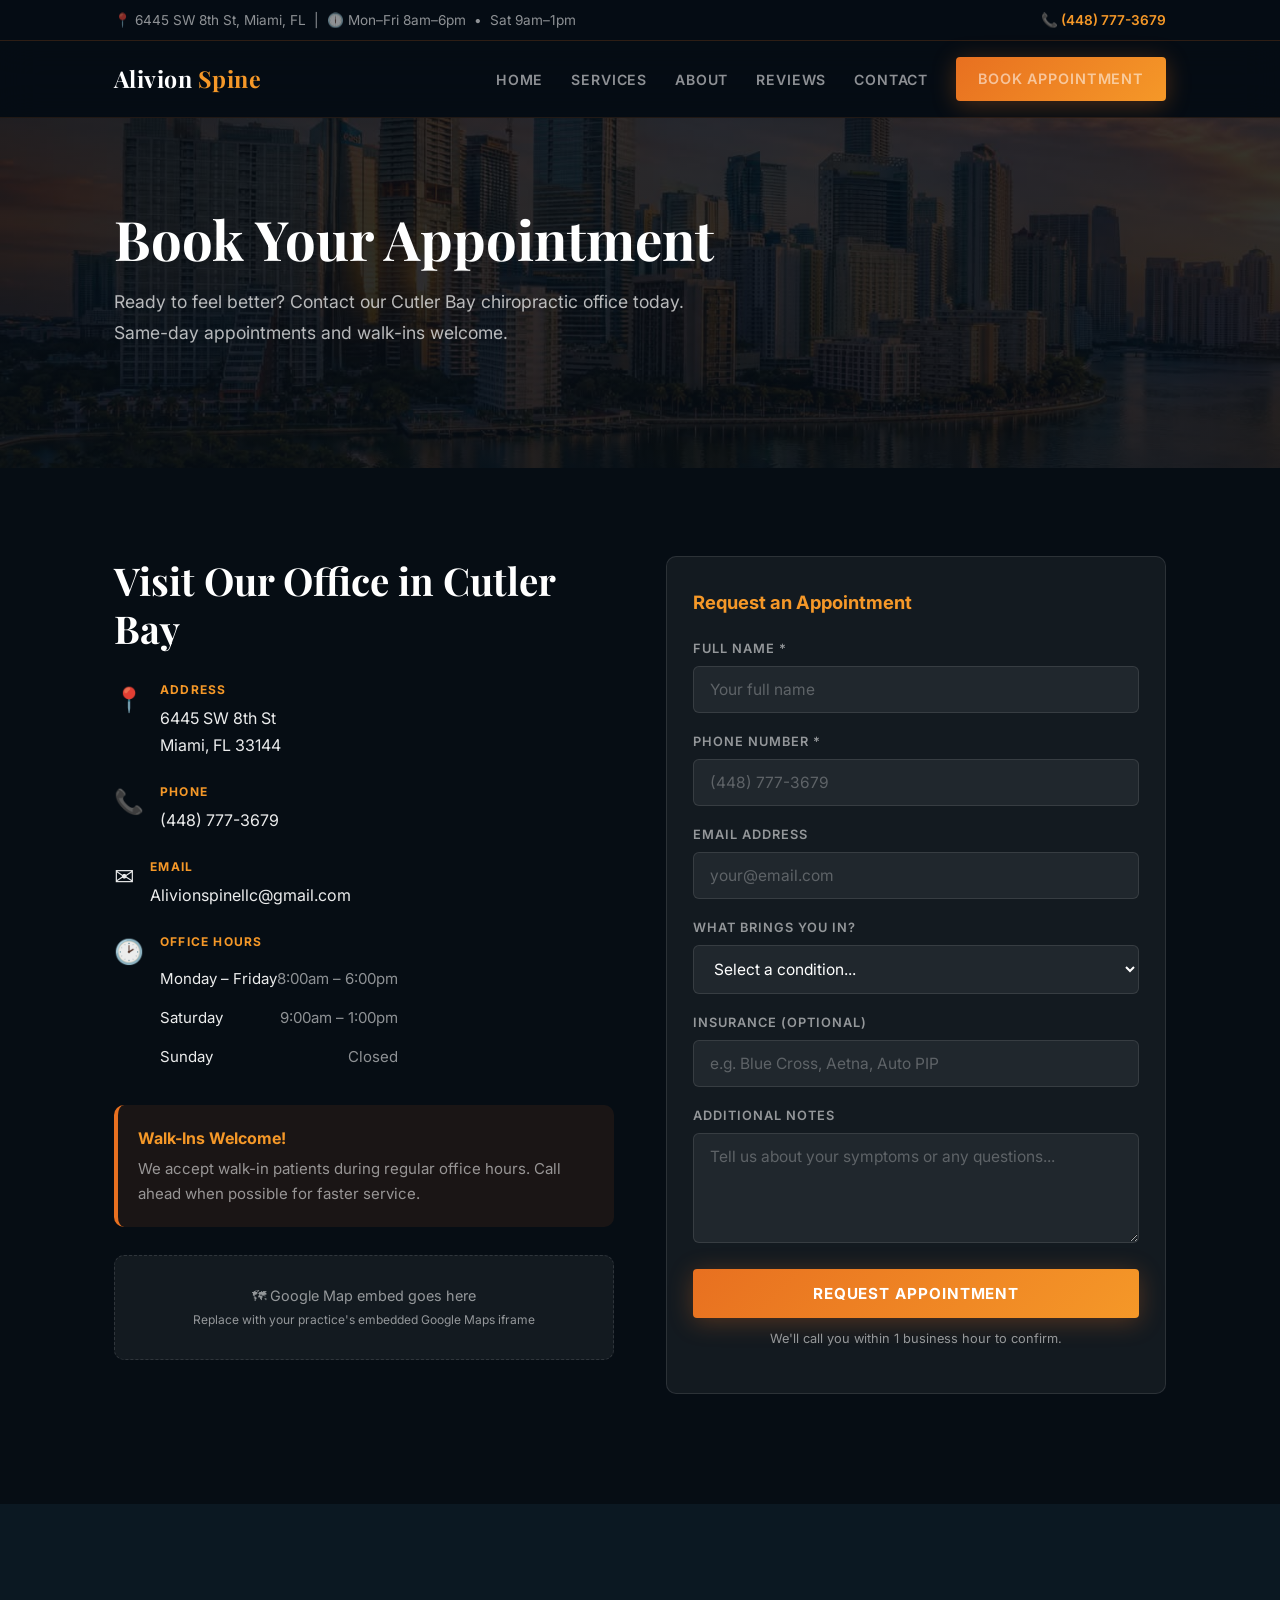
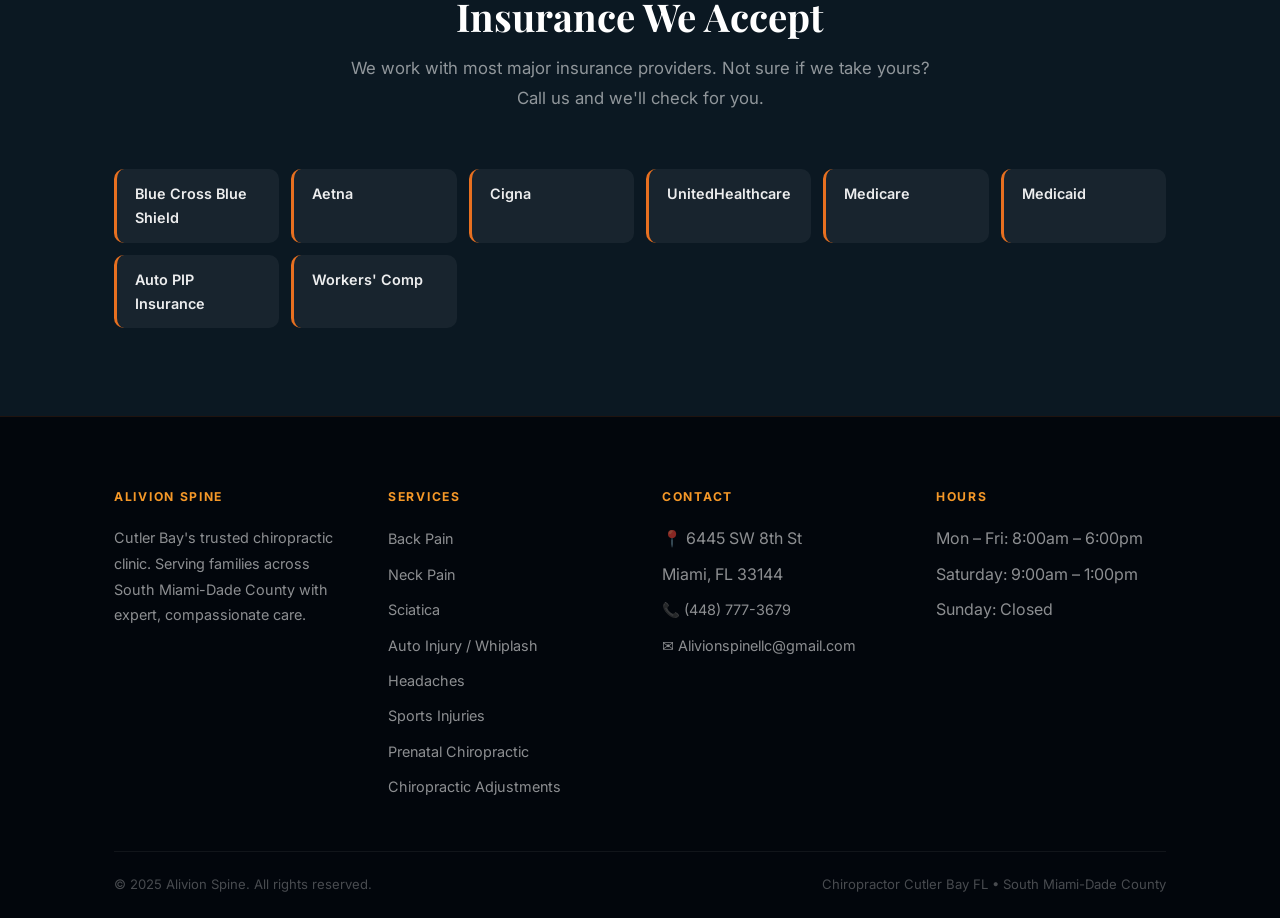
==== commit 46d77441: "Add real Alivion Spine LLC contact info + social media Phone: (448) 777-3679, Address: 6445 SW 8th S" ====
--- a/contact.html
+++ b/contact.html
@@ -4,16 +4,16 @@
   <meta charset="UTF-8" />
   <meta name="viewport" content="width=device-width, initial-scale=1.0" />
   <title>Contact – Book an Appointment | Alivion Spine Cutler Bay FL Chiropractor</title>
-  <meta name="description" content="Book an appointment with the best chiropractor in Cutler Bay FL. Same-day appointments available. Walk-ins welcome. Call (305) 000-0000 or book online." />
-  <link rel="canonical" href="https://www.[yourpractice].com/contact.html" />
+  <meta name="description" content="Book an appointment with the best chiropractor in Cutler Bay FL. Same-day appointments available. Walk-ins welcome. Call (448) 777-3679 or book online." />
+  <link rel="canonical" href="https://www.alivionspine.com/contact.html" />
   <link rel="stylesheet" href="css/style.css" />
 </head>
 <body>
 
   <div class="topbar">
     <div class="container">
-      <span>&#128205; [Address], Cutler Bay, FL &nbsp;|&nbsp; &#128341; Mon–Fri 8am–6pm &nbsp;&bull;&nbsp; Sat 9am–1pm</span>
-      <a href="tel:+13050000000">&#128222; (305) 000-0000</a>
+      <span>&#128205; 6445 SW 8th St, Miami, FL &nbsp;|&nbsp; &#128341; Mon–Fri 8am–6pm &nbsp;&bull;&nbsp; Sat 9am–1pm</span>
+      <a href="tel:+14487773679">&#128222; (448) 777-3679</a>
     </div>
   </div>
 
@@ -52,7 +52,7 @@
             <span class="icon">&#128205;</span>
             <div>
               <h4>Address</h4>
-              <p>[Street Address]<br>Cutler Bay, FL [33189]</p>
+              <p>6445 SW 8th St<br>Miami, FL 33144</p>
             </div>
           </div>
 
@@ -60,7 +60,7 @@
             <span class="icon">&#128222;</span>
             <div>
               <h4>Phone</h4>
-              <a href="tel:+13050000000">(305) 000-0000</a>
+              <a href="tel:+14487773679">(448) 777-3679</a>
             </div>
           </div>
 
@@ -68,7 +68,7 @@
             <span class="icon">&#9993;&#65039;</span>
             <div>
               <h4>Email</h4>
-              <a href="mailto:info@yourpractice.com">info@yourpractice.com</a>
+              <a href="mailto:Alivionspinellc@gmail.com">Alivionspinellc@gmail.com</a>
             </div>
           </div>
 
@@ -105,7 +105,7 @@
               </div>
               <div class="form-group">
                 <label for="phone">Phone Number *</label>
-                <input type="tel" id="phone" name="phone" placeholder="(305) 000-0000" required />
+                <input type="tel" id="phone" name="phone" placeholder="(448) 777-3679" required />
               </div>
               <div class="form-group">
                 <label for="email">Email Address</label>
@@ -186,10 +186,10 @@
         <div class="footer-col">
           <h4>Contact</h4>
           <ul>
-            <li>&#128205; [Street Address]</li>
-            <li>Cutler Bay, FL [33189]</li>
-            <li><a href="tel:+13050000000">&#128222; (305) 000-0000</a></li>
-            <li><a href="mailto:info@yourpractice.com">&#9993;&#65039; info@yourpractice.com</a></li>
+            <li>&#128205; 6445 SW 8th St</li>
+            <li>Miami, FL 33144</li>
+            <li><a href="tel:+14487773679">&#128222; (448) 777-3679</a></li>
+            <li><a href="mailto:Alivionspinellc@gmail.com">&#9993;&#65039; Alivionspinellc@gmail.com</a></li>
           </ul>
         </div>
         <div class="footer-col">
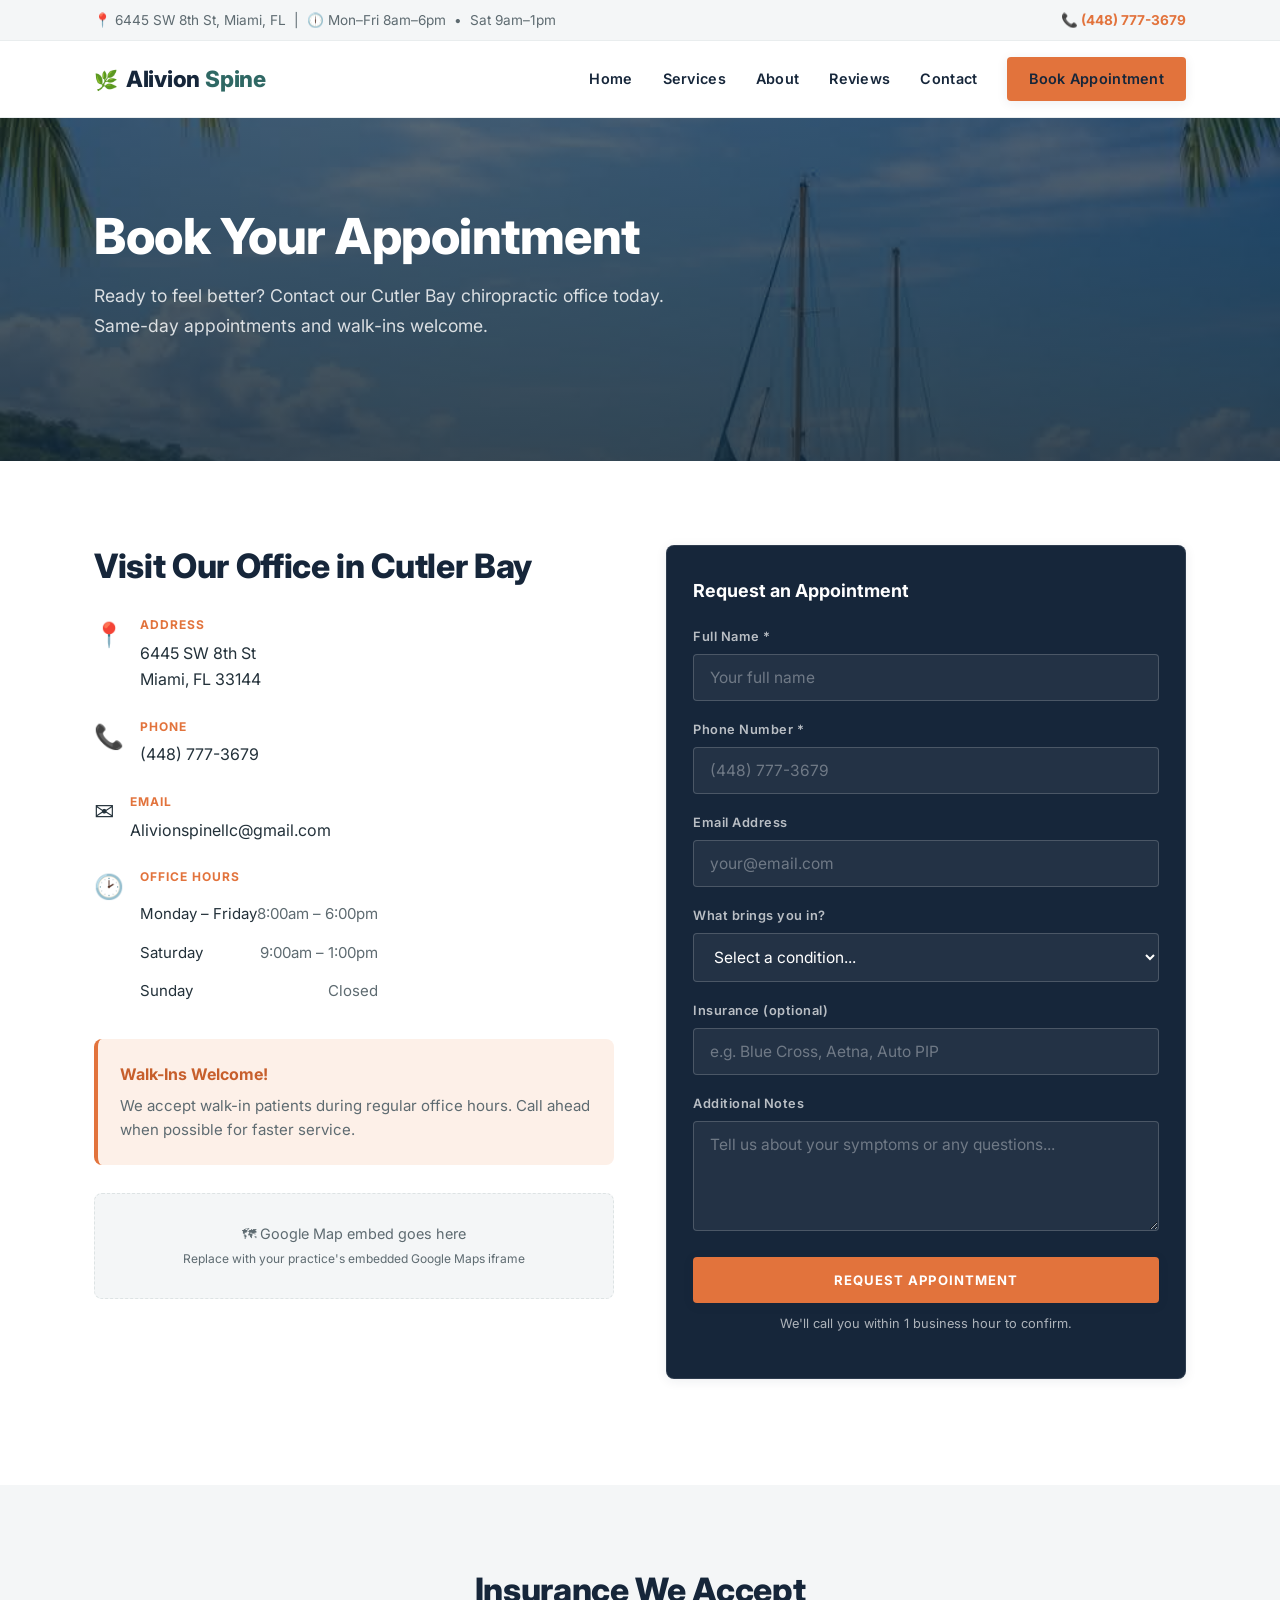
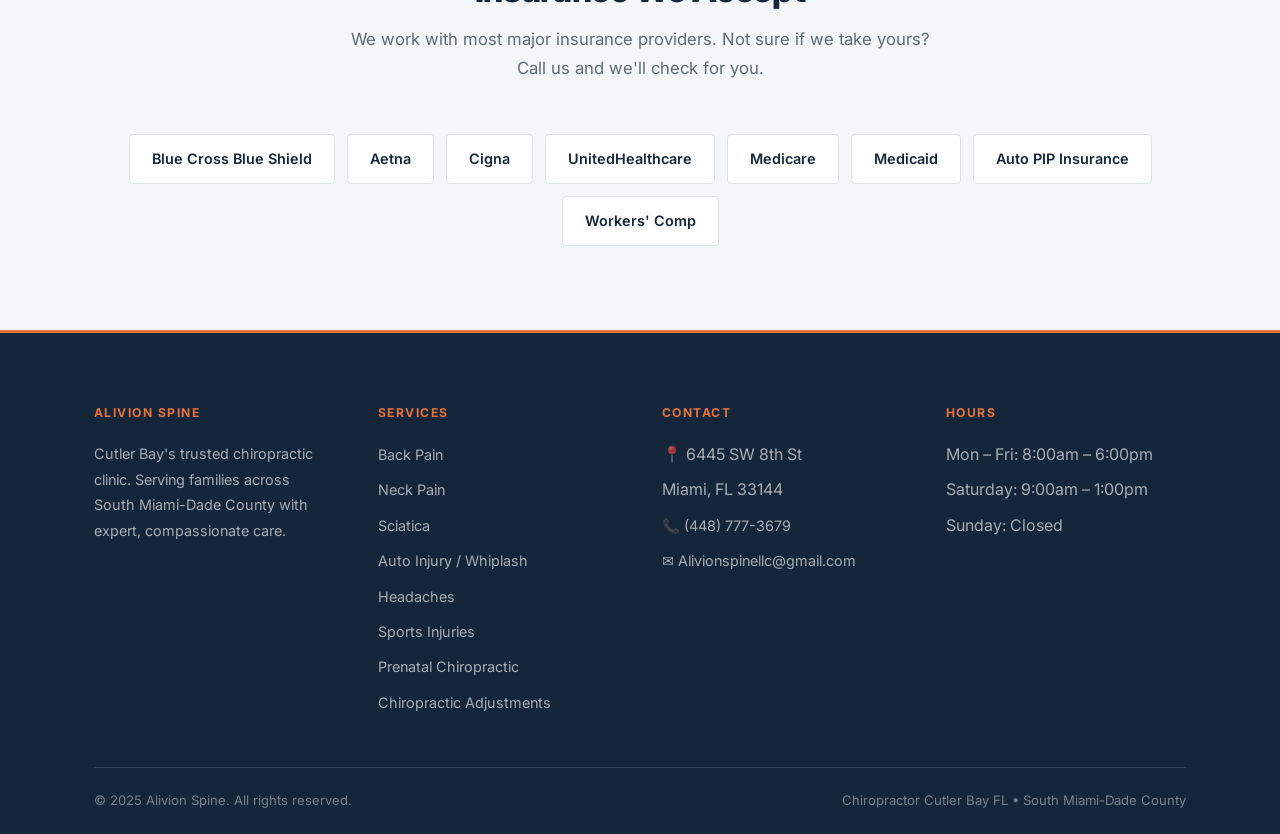
==== commit bd7d926a: "Restyle site to match Haywood Health & Wellness reference design Adopts a traditional clinical look:" ====
--- a/contact.html
+++ b/contact.html
@@ -97,7 +97,7 @@
         <!-- Appointment Form -->
         <div class="contact-form">
           <div class="sidebar-card">
-            <h3 style="color:var(--coral-2); margin-bottom:20px;">Request an Appointment</h3>
+            <h3 style="color:var(--orange); margin-bottom:20px;">Request an Appointment</h3>
             <form action="#" method="POST">
               <div class="form-group">
                 <label for="name">Full Name *</label>
--- a/css/style.css
+++ b/css/style.css
@@ -1,32 +1,31 @@
 /* ===== FONTS ===== */
-@import url('https://fonts.googleapis.com/css2?family=Playfair+Display:ital,wght@0,400;0,600;0,700;1,400&family=Inter:wght@400;500;600;700;800&display=swap');
+@import url('https://fonts.googleapis.com/css2?family=Inter:wght@400;500;600;700;800&display=swap');
 
 /* ===== RESET & BASE ===== */
 *, *::before, *::after { box-sizing: border-box; margin: 0; padding: 0; }
 
 :root {
-  --deep:        #060d14;
-  --navy:        #0b1822;
-  --navy-2:      #0f2030;
-  --coral:       #e87020;
-  --coral-2:     #f59828;
-  --coral-light: #f5c040;
-  --coral-glow:  rgba(232,112,32,.30);
-  --teal:        #28b8cc;
-  --teal-2:      #18a0b4;
-  --teal-glow:   rgba(40,184,204,.25);
-  --sand:        #d4b890;
-  --white:       #ffffff;
-  --text:        rgba(255,255,255,.92);
-  --muted:       rgba(255,255,255,.55);
-  --border:      rgba(255,255,255,.10);
-  --border-coral:rgba(232,112,32,.28);
-  --glass:       rgba(255,255,255,.055);
-  --glass-warm:  rgba(232,112,32,.07);
-  --glass-2:     rgba(255,255,255,.10);
-  --radius:      10px;
-  --shadow:      0 12px 48px rgba(0,0,0,.60);
-  --transition:  .25s ease;
+  --teal:         #2f6864;
+  --teal-dark:    #1f4a47;
+  --teal-light:   #4a8f88;
+  --orange:       #e2733c;
+  --orange-dark:  #c75f2c;
+  --navy:         #16263a;
+  --navy-2:       #1e3349;
+  --bg:           #ffffff;
+  --bg-alt:       #f4f6f7;
+  --bg-alt-2:     #eef2f3;
+  --bg-card:      #ffffff;
+  --text:         #23313a;
+  --muted:        #5e6b71;
+  --border:       #dde3e4;
+  --border-light: #e9edee;
+  --gold:         #f5b400;
+  --shadow-card:  0 2px 12px rgba(22,38,58,.08);
+  --shadow-hover: 0 8px 26px rgba(22,38,58,.14);
+  --radius:       8px;
+  --radius-sm:    4px;
+  --transition:   .2s ease;
 }
 
 html { scroll-behavior: smooth; }
@@ -34,82 +33,96 @@
 body {
   font-family: 'Inter', system-ui, sans-serif;
   color: var(--text);
-  background: var(--deep);
+  background: var(--bg);
   line-height: 1.65;
   font-size: 16px;
 }
 
 img { max-width: 100%; display: block; }
-a  { color: var(--coral-2); text-decoration: none; }
-a:hover { color: var(--white); }
-
-.container { max-width: 1100px; margin: 0 auto; padding: 0 24px; }
-.section   { padding: 88px 0; }
-.section--alt { background: var(--navy); }
-
-h1, h2 { font-family: 'Playfair Display', Georgia, serif; }
-h1 { font-size: clamp(2rem, 5vw, 3.4rem); line-height: 1.15; }
-h2 { font-size: clamp(1.6rem, 3.5vw, 2.4rem); line-height: 1.25; }
-h3 { font-size: 1.15rem; font-family: 'Inter', sans-serif; font-weight: 700; }
+a  { color: var(--teal); text-decoration: none; }
+a:hover { color: var(--orange); }
+
+.container { max-width: 1140px; margin: 0 auto; padding: 0 24px; }
+.section   { padding: 84px 0; background: var(--bg); }
+.section--alt { background: var(--bg-alt); }
+
+h1, h2 {
+  font-family: 'Inter', system-ui, sans-serif;
+  font-weight: 800;
+  letter-spacing: -.01em;
+}
+h1 { font-size: clamp(2rem, 5vw, 3.1rem); line-height: 1.15; }
+h2 { font-size: clamp(1.5rem, 3.2vw, 2.1rem); line-height: 1.25; }
+h3 { font-size: 1.12rem; font-weight: 700; }
 
 /* ===== BUTTONS ===== */
 .btn {
   display: inline-block;
-  padding: 15px 32px;
-  border-radius: 4px;
+  padding: 15px 30px;
+  border-radius: var(--radius-sm);
   font-weight: 700;
-  font-size: .95rem;
+  font-size: .82rem;
   font-family: 'Inter', sans-serif;
   transition: all var(--transition);
   cursor: pointer;
   border: none;
   text-align: center;
-  letter-spacing: .06em;
+  letter-spacing: .07em;
   text-transform: uppercase;
 }
 .btn--primary {
-  background: linear-gradient(135deg, var(--coral) 0%, var(--coral-2) 100%);
-  color: #fff;
-  box-shadow: 0 4px 24px var(--coral-glow);
+  background: var(--orange);
+  color: #fff;
+  box-shadow: var(--shadow-card);
 }
 .btn--primary:hover {
-  background: linear-gradient(135deg, var(--coral-2) 0%, var(--coral-light) 100%);
+  background: var(--orange-dark);
   color: #fff;
   transform: translateY(-2px);
-  box-shadow: 0 8px 36px var(--coral-glow);
+  box-shadow: var(--shadow-hover);
 }
 .btn--outline {
   background: transparent;
-  color: var(--white);
-  border: 2px solid rgba(255,255,255,.55);
+  color: #fff;
+  border: 2px solid rgba(255,255,255,.65);
 }
 .btn--outline:hover {
-  border-color: var(--coral-2);
-  color: var(--coral-2);
+  border-color: #fff;
+  background: rgba(255,255,255,.12);
   transform: translateY(-2px);
 }
+.btn--outline-blue {
+  background: transparent;
+  color: var(--teal);
+  border: 2px solid var(--teal);
+}
+.btn--outline-blue:hover {
+  background: var(--teal);
+  color: #fff;
+  transform: translateY(-2px);
+}
 .btn--teal {
-  background: var(--teal);
-  color: var(--white);
+  background: var(--navy);
+  color: #fff;
 }
 .btn--teal:hover {
-  background: var(--teal-2);
+  background: var(--navy-2);
   transform: translateY(-2px);
-  box-shadow: 0 6px 28px var(--teal-glow);
+  box-shadow: var(--shadow-hover);
 }
 .btn--blue {
-  background: linear-gradient(135deg, var(--coral) 0%, var(--coral-2) 100%);
+  background: var(--navy);
   color: #fff;
 }
 .btn--blue:hover {
-  background: linear-gradient(135deg, var(--coral-2) 0%, var(--coral-light) 100%);
+  background: var(--navy-2);
   transform: translateY(-2px);
 }
 
 /* ===== TOP BAR ===== */
 .topbar {
-  background: rgba(6,13,20,.97);
-  border-bottom: 1px solid rgba(232,112,32,.18);
+  background: var(--bg-alt);
+  border-bottom: 1px solid var(--border-light);
   color: var(--muted);
   padding: 9px 0;
   font-size: .85rem;
@@ -121,15 +134,13 @@
   flex-wrap: wrap;
   gap: 6px;
 }
-.topbar a { color: var(--coral-2); font-weight: 600; }
-.topbar a:hover { color: var(--white); }
+.topbar a { color: var(--orange); font-weight: 700; }
+.topbar a:hover { color: var(--orange-dark); }
 
 /* ===== HEADER / NAV ===== */
 .header {
-  background: rgba(6,13,20,.90);
-  backdrop-filter: blur(18px);
-  -webkit-backdrop-filter: blur(18px);
-  border-bottom: 1px solid rgba(232,112,32,.12);
+  background: #fff;
+  border-bottom: 1px solid var(--border-light);
   position: sticky;
   top: 0;
   z-index: 100;
@@ -142,25 +153,30 @@
   padding-bottom: 16px;
 }
 .logo {
-  font-family: 'Playfair Display', Georgia, serif;
-  font-size: 1.45rem;
-  font-weight: 700;
-  color: var(--white);
+  font-family: 'Inter', sans-serif;
+  font-size: 1.4rem;
+  font-weight: 800;
+  color: var(--navy);
   line-height: 1.2;
+  letter-spacing: -.01em;
+}
+.logo::before {
+  content: '🌿';
+  margin-right: 8px;
+  font-size: 1.2rem;
+}
+.logo span { color: var(--teal); }
+
+.nav { display: flex; align-items: center; gap: 30px; }
+.nav a {
+  color: var(--navy);
+  font-weight: 600;
+  font-size: .9rem;
+  transition: color var(--transition);
   letter-spacing: .02em;
-}
-.logo span { color: var(--coral-2); }
-
-.nav { display: flex; align-items: center; gap: 28px; }
-.nav a {
-  color: var(--muted);
-  font-weight: 600;
-  font-size: .88rem;
-  transition: color var(--transition);
-  letter-spacing: .06em;
-  text-transform: uppercase;
-}
-.nav a:hover { color: var(--coral-2); }
+  text-transform: none;
+}
+.nav a:hover { color: var(--orange); }
 
 .nav-toggle {
   display: none;
@@ -175,39 +191,33 @@
   display: block;
   width: 24px;
   height: 2px;
-  background: var(--coral-2);
+  background: var(--navy);
   border-radius: 2px;
 }
 
 /* ===== HERO ===== */
 .hero {
   position: relative;
-  min-height: 96vh;
+  min-height: 94vh;
   display: flex;
   flex-direction: column;
   justify-content: flex-end;
   overflow: hidden;
-  background-color: #0e1c28;
-  background-image: url('../miami-hero.jpg');
+  background-color: #0e2230;
+  background-image: url('../miami-hero.jpg.jpg');
   background-size: cover;
   background-position: center 40%;
 }
 
-/* Cinematic overlay — tuned for bright beach photo */
 .hero-overlay {
   position: absolute;
   inset: 0;
-  background:
-    linear-gradient(180deg,
-      rgba(6,13,20,.45) 0%,
-      rgba(6,13,20,.15) 30%,
-      rgba(6,13,20,.50) 65%,
-      rgba(6,13,20,.94) 100%
-    ),
-    linear-gradient(100deg,
-      rgba(6,13,20,.60) 0%,
-      transparent 55%
-    );
+  background: linear-gradient(180deg,
+    rgba(14,34,48,.55) 0%,
+    rgba(14,34,48,.35) 35%,
+    rgba(14,34,48,.62) 70%,
+    rgba(14,34,48,.92) 100%
+  );
   pointer-events: none;
 }
 
@@ -219,38 +229,28 @@
 .hero-main .container {
   display: grid;
   grid-template-columns: 1.1fr .9fr;
-  gap: 64px;
+  gap: 56px;
   align-items: flex-end;
 }
 
 .hero-badge {
-  display: inline-flex;
-  align-items: center;
-  gap: 10px;
-  background: rgba(232,112,32,.15);
-  border: 1px solid rgba(232,112,32,.38);
-  color: var(--coral-2);
-  font-size: .75rem;
+  display: inline-block;
+  color: var(--orange);
+  font-size: .8rem;
   font-weight: 700;
-  padding: 7px 18px;
-  border-radius: 2px;
   text-transform: uppercase;
-  letter-spacing: .14em;
-  margin-bottom: 22px;
-}
-.hero-badge::before {
-  content: '';
-  width: 6px; height: 6px;
-  border-radius: 50%;
-  background: var(--coral-2);
-  box-shadow: 0 0 8px var(--coral-2);
-}
-
-.hero h1 { color: var(--white); margin-bottom: 22px; text-shadow: 0 2px 40px rgba(0,0,0,.6); }
-.hero h1 em { font-style: italic; color: var(--coral-2); }
+  letter-spacing: .12em;
+  margin-bottom: 18px;
+  border-bottom: 2px solid var(--orange);
+  padding-bottom: 6px;
+}
+.hero-badge::before { content: none; }
+
+.hero h1 { color: #fff; margin-bottom: 22px; text-shadow: 0 2px 30px rgba(0,0,0,.4); }
+.hero h1 em { font-style: normal; color: var(--orange); }
 .hero-sub {
   font-size: 1.1rem;
-  color: rgba(255,255,255,.75);
+  color: rgba(255,255,255,.85);
   margin-bottom: 36px;
   max-width: 520px;
   line-height: 1.7;
@@ -258,27 +258,25 @@
 .hero-btns { display: flex; gap: 14px; flex-wrap: wrap; }
 
 .hero-card {
-  background: rgba(6,13,20,.58);
-  border: 1px solid rgba(232,112,32,.22);
-  border-radius: 8px;
+  background: var(--navy);
+  border: 1px solid rgba(255,255,255,.10);
+  border-radius: var(--radius);
   padding: 36px 32px;
-  backdrop-filter: blur(14px);
-  -webkit-backdrop-filter: blur(14px);
-  box-shadow: 0 0 60px rgba(0,0,0,.4), inset 0 1px 0 rgba(255,255,255,.06);
+  box-shadow: var(--shadow-hover);
 }
 .hero-card h3 {
-  color: var(--coral-2);
+  color: var(--orange);
   margin-bottom: 20px;
   font-size: .8rem;
   font-family: 'Inter', sans-serif;
   text-transform: uppercase;
-  letter-spacing: .14em;
+  letter-spacing: .12em;
   padding-bottom: 14px;
-  border-bottom: 1px solid rgba(232,112,32,.18);
+  border-bottom: 1px solid rgba(255,255,255,.14);
 }
 .hero-card ul { list-style: none; display: flex; flex-direction: column; gap: 11px; }
 .hero-card li {
-  color: rgba(255,255,255,.88);
+  color: rgba(255,255,255,.90);
   padding-left: 20px;
   position: relative;
   font-size: .97rem;
@@ -287,17 +285,17 @@
   content: '—';
   position: absolute;
   left: 0;
-  color: var(--coral-2);
+  color: var(--orange);
   font-size: .8rem;
   top: 3px;
 }
 
 /* ===== TRUST BAR ===== */
 .trust-bar {
-  background: linear-gradient(90deg, #0a1620 0%, #121f2e 50%, #0a1620 100%);
-  border-top: 1px solid rgba(232,112,32,.18);
-  border-bottom: 1px solid rgba(232,112,32,.18);
-  padding: 26px 0;
+  background: var(--navy);
+  border-top: none;
+  border-bottom: none;
+  padding: 30px 0;
 }
 .trust-bar .container {
   display: flex;
@@ -310,67 +308,57 @@
   display: block;
   font-size: 1.7rem;
   font-weight: 800;
-  background: linear-gradient(135deg, var(--coral) 0%, var(--coral-light) 100%);
-  -webkit-background-clip: text;
-  -webkit-text-fill-color: transparent;
-  background-clip: text;
-}
-.trust-item span { font-size: .82rem; color: var(--muted); letter-spacing: .06em; text-transform: uppercase; }
+  color: var(--orange);
+}
+.trust-item span { font-size: .82rem; color: rgba(255,255,255,.70); letter-spacing: .05em; text-transform: uppercase; }
 
 /* ===== SECTION HEADER ===== */
-.section-header { text-align: center; margin-bottom: 56px; }
-.section-header h2 { color: var(--white); margin-bottom: 14px; }
-.section-header h2 em { font-style: italic; color: var(--coral-2); }
-.section-header p { color: var(--muted); max-width: 580px; margin: 0 auto; font-size: 1.05rem; line-height: 1.75; }
+.section-header { text-align: center; margin-bottom: 52px; }
+.section-header h2 { color: var(--navy); margin-bottom: 14px; }
+.section-header h2 em { font-style: normal; color: var(--orange); }
+.section-header p { color: var(--muted); max-width: 580px; margin: 0 auto; font-size: 1.05rem; line-height: 1.7; }
 .accent-line {
-  display: flex;
-  align-items: center;
-  justify-content: center;
-  gap: 12px;
-  margin: 20px auto 0;
-  width: 160px;
-}
-.accent-line::before { content: ''; flex: 1; height: 1px; background: linear-gradient(90deg, transparent, var(--coral)); }
-.accent-line::after  { content: ''; flex: 1; height: 1px; background: linear-gradient(90deg, var(--coral), transparent); }
-
-/* ===== SERVICES GRID ===== */
+  display: block;
+  width: 50px;
+  height: 3px;
+  background: var(--orange);
+  margin: 18px auto 0;
+}
+.accent-line::before, .accent-line::after { content: none; }
+
+/* ===== SERVICES GRID — icon-row style, no boxed cards ===== */
 .services-grid {
   display: grid;
   grid-template-columns: repeat(auto-fit, minmax(246px, 1fr));
-  gap: 22px;
+  gap: 36px 28px;
 }
 .service-card {
-  background: var(--glass);
-  border: 1px solid var(--border);
-  border-radius: var(--radius);
-  padding: 30px 26px;
+  background: transparent;
+  border: none;
+  border-radius: 0;
+  padding: 0 12px;
   transition: all var(--transition);
   display: flex;
   flex-direction: column;
+  align-items: center;
+  text-align: center;
   position: relative;
-  overflow: hidden;
-}
-.service-card::after {
-  content: '';
-  position: absolute;
-  bottom: 0; left: 0; right: 0;
-  height: 2px;
-  background: linear-gradient(90deg, var(--coral), var(--teal));
-  opacity: 0;
-  transition: opacity var(--transition);
-}
-.service-card:hover {
-  background: var(--glass-2);
-  border-color: var(--border-coral);
-  transform: translateY(-5px);
-  box-shadow: 0 18px 50px rgba(0,0,0,.5), 0 0 30px var(--coral-glow);
-}
-.service-card:hover::after { opacity: 1; }
-.service-icon { font-size: 2rem; margin-bottom: 14px; }
-.service-card h3 { color: var(--white); margin-bottom: 10px; }
-.service-card p { color: var(--muted); font-size: .94rem; flex: 1; margin-bottom: 18px; line-height: 1.7; }
-.service-card a.learn-more { color: var(--coral-2); font-weight: 700; font-size: .85rem; letter-spacing: .08em; text-transform: uppercase; }
-.service-card a.learn-more:hover { color: var(--white); }
+}
+.service-card::after { content: none; }
+.service-card:hover { transform: translateY(-3px); }
+.service-icon { font-size: 2.1rem; margin-bottom: 14px; color: var(--teal); }
+.service-card h3 { color: var(--navy); margin-bottom: 10px; }
+.service-card p { color: var(--muted); font-size: .94rem; margin-bottom: 16px; line-height: 1.7; }
+.service-card a.learn-more {
+  color: var(--orange);
+  font-weight: 700;
+  font-size: .8rem;
+  letter-spacing: .08em;
+  text-transform: uppercase;
+  border-bottom: 1px solid var(--orange);
+  padding-bottom: 3px;
+}
+.service-card a.learn-more:hover { color: var(--orange-dark); border-color: var(--orange-dark); }
 
 /* ===== WHY CHOOSE US ===== */
 .why-grid {
@@ -381,18 +369,19 @@
 .why-card {
   text-align: center;
   padding: 32px 22px;
-  background: var(--glass);
-  border: 1px solid var(--border);
+  background: var(--bg-card);
+  border: 1px solid var(--border-light);
   border-radius: var(--radius);
   transition: all var(--transition);
+  box-shadow: var(--shadow-card);
 }
 .why-card:hover {
-  border-color: var(--border-coral);
-  background: var(--glass-warm);
+  border-color: var(--border);
+  box-shadow: var(--shadow-hover);
   transform: translateY(-4px);
 }
 .why-icon { font-size: 2.2rem; margin-bottom: 14px; }
-.why-card h3 { color: var(--coral-2); margin-bottom: 10px; }
+.why-card h3 { color: var(--teal); margin-bottom: 10px; }
 .why-card p { color: var(--muted); font-size: .94rem; }
 
 /* ===== REVIEWS ===== */
@@ -402,45 +391,46 @@
   gap: 22px;
 }
 .review-card {
-  background: var(--glass);
-  border: 1px solid var(--border);
+  background: var(--bg-card);
+  border: 1px solid var(--border-light);
   border-radius: var(--radius);
   padding: 30px 26px;
-  transition: border-color var(--transition);
+  transition: all var(--transition);
   position: relative;
+  box-shadow: var(--shadow-card);
 }
 .review-card::before {
   content: '\201C';
   position: absolute;
-  top: 14px; left: 22px;
-  font-family: 'Playfair Display', Georgia, serif;
-  font-size: 5rem;
-  color: var(--coral);
-  opacity: .15;
+  top: 10px; left: 20px;
+  font-family: 'Inter', sans-serif;
+  font-size: 4.5rem;
+  font-weight: 800;
+  color: var(--border);
   line-height: 1;
   pointer-events: none;
 }
-.review-card:hover { border-color: var(--border-coral); }
-.stars { color: var(--coral-light); font-size: 1rem; margin-bottom: 14px; letter-spacing: 2px; }
+.review-card:hover { box-shadow: var(--shadow-hover); transform: translateY(-3px); }
+.stars { color: var(--gold); font-size: 1rem; margin-bottom: 14px; letter-spacing: 2px; }
 .review-card blockquote {
-  color: rgba(255,255,255,.82);
+  color: var(--text);
   font-size: .96rem;
-  font-style: italic;
-  font-family: 'Playfair Display', Georgia, serif;
-  line-height: 1.78;
+  font-style: normal;
+  font-family: 'Inter', sans-serif;
+  line-height: 1.75;
   margin-bottom: 18px;
 }
-.reviewer { font-weight: 700; color: var(--coral-2); font-size: .84rem; letter-spacing: .06em; text-transform: uppercase; }
+.reviewer { font-weight: 700; color: var(--teal); font-size: .84rem; letter-spacing: .03em; text-transform: none; }
 
 /* ===== CTA BAND ===== */
 .cta-band {
   position: relative;
   overflow: hidden;
-  padding: 96px 0;
+  padding: 88px 0;
   text-align: center;
-  color: var(--white);
-  background-color: #0a1620;
-  background-image: url('../miami-hero.jpg');
+  color: #fff;
+  background-color: #1f4a47;
+  background-image: url('../miami-hero.jpg.jpg');
   background-size: cover;
   background-position: center 70%;
 }
@@ -448,127 +438,144 @@
   content: '';
   position: absolute;
   inset: 0;
-  background: linear-gradient(180deg, rgba(6,13,20,.88) 0%, rgba(6,13,20,.92) 100%);
+  background: linear-gradient(180deg, rgba(31,74,71,.82) 0%, rgba(22,38,58,.88) 100%);
   pointer-events: none;
 }
-.cta-band h2 { color: var(--white); margin-bottom: 16px; position: relative; }
-.cta-band h2 em { font-style: italic; color: var(--coral-2); }
-.cta-band p { color: rgba(255,255,255,.65); margin-bottom: 36px; font-size: 1.1rem; max-width: 520px; margin-left: auto; margin-right: auto; position: relative; line-height: 1.75; }
+.cta-band h2 { color: #fff; margin-bottom: 16px; position: relative; }
+.cta-band h2 em { font-style: normal; color: var(--orange); }
+.cta-band p { color: rgba(255,255,255,.80); margin-bottom: 36px; font-size: 1.1rem; max-width: 520px; margin-left: auto; margin-right: auto; position: relative; line-height: 1.7; }
 .cta-btns { display: flex; gap: 16px; justify-content: center; flex-wrap: wrap; position: relative; }
 
 /* ===== CONDITIONS / AREAS ===== */
 .conditions-list {
-  display: grid;
-  grid-template-columns: repeat(auto-fit, minmax(155px, 1fr));
+  display: flex;
+  flex-wrap: wrap;
   gap: 12px;
+  justify-content: center;
 }
 .condition-item {
-  background: var(--glass);
-  border-radius: var(--radius);
-  padding: 13px 18px;
+  background: #fff;
+  border-radius: var(--radius-sm);
+  padding: 12px 22px;
   font-weight: 600;
-  color: var(--text);
-  border-left: 3px solid var(--coral);
+  color: var(--navy);
+  border: 1px solid var(--border);
   font-size: .9rem;
   transition: all var(--transition);
 }
-.condition-item:hover { background: var(--glass-warm); color: var(--coral-2); border-left-color: var(--coral-2); }
+.condition-item:hover { background: var(--teal); color: #fff; border-color: var(--teal); }
 
 /* ===== CONTACT ===== */
 .contact-grid { display: grid; grid-template-columns: 1fr 1fr; gap: 52px; align-items: start; }
-.contact-info h2 { color: var(--white); margin-bottom: 28px; }
+.contact-info h2 { color: var(--navy); margin-bottom: 28px; }
 .contact-detail { display: flex; gap: 16px; margin-bottom: 24px; align-items: flex-start; }
 .contact-detail .icon { font-size: 1.5rem; flex-shrink: 0; }
-.contact-detail h4 { font-size: .75rem; text-transform: uppercase; letter-spacing: .1em; color: var(--coral-2); margin-bottom: 5px; font-family: 'Inter', sans-serif; font-weight: 700; }
+.contact-detail h4 { font-size: .75rem; text-transform: uppercase; letter-spacing: .08em; color: var(--orange); margin-bottom: 5px; font-family: 'Inter', sans-serif; font-weight: 700; }
 .contact-detail p, .contact-detail a { color: var(--text); font-size: 1rem; }
-.contact-detail a:hover { color: var(--coral-2); }
+.contact-detail a:hover { color: var(--orange); }
 
 .hours-table { width: 100%; border-collapse: collapse; margin-top: 8px; }
 .hours-table tr td { padding: 7px 0; font-size: .94rem; color: var(--text); }
 .hours-table tr td:last-child { text-align: right; color: var(--muted); }
 
-.walkin-notice { margin-top: 28px; background: rgba(232,112,32,.09); border-radius: var(--radius); padding: 20px; border-left: 4px solid var(--coral); }
-.walkin-notice strong { color: var(--coral-2); }
+.walkin-notice { margin-top: 28px; background: #fdf0e8; border-radius: var(--radius); padding: 22px; border-left: 4px solid var(--orange); }
+.walkin-notice strong { color: var(--orange-dark); }
 .walkin-notice p { margin-top: 6px; font-size: .94rem; color: var(--muted); }
 
-.map-placeholder { margin-top: 28px; background: var(--glass); border-radius: var(--radius); padding: 28px 20px; text-align: center; border: 1px dashed rgba(255,255,255,.12); }
+.map-placeholder { margin-top: 28px; background: var(--bg-alt); border-radius: var(--radius); padding: 28px 20px; text-align: center; border: 1px dashed var(--border); }
 .map-placeholder p { color: var(--muted); font-size: .9rem; }
 
-/* ===== CONTACT FORM ===== */
+/* ===== CONTACT FORM — dark card to match hero contact card ===== */
+.contact-form .sidebar-card {
+  background: var(--navy);
+  border: 1px solid rgba(255,255,255,.10);
+}
+.contact-form .sidebar-card h3 { color: #fff !important; }
+.contact-form .sidebar-card p { color: rgba(255,255,255,.65) !important; }
+.contact-form .form-group label { color: rgba(255,255,255,.70); }
 .form-group { margin-bottom: 18px; }
-.form-group label { display: block; font-weight: 600; margin-bottom: 7px; font-size: .8rem; color: var(--muted); letter-spacing: .08em; text-transform: uppercase; }
+.form-group label { display: block; font-weight: 600; margin-bottom: 7px; font-size: .8rem; color: var(--muted); letter-spacing: .04em; text-transform: none; }
 .form-group input,
 .form-group select,
 .form-group textarea {
   width: 100%;
   padding: 13px 16px;
   border: 1px solid var(--border);
-  border-radius: 6px;
+  border-radius: var(--radius-sm);
   font-size: .97rem;
   font-family: 'Inter', sans-serif;
-  color: var(--white);
+  color: var(--text);
+  background: #fff;
+  transition: border-color var(--transition), box-shadow var(--transition);
+}
+.contact-form .form-group input,
+.contact-form .form-group select,
+.contact-form .form-group textarea {
   background: rgba(255,255,255,.06);
-  transition: border-color var(--transition), box-shadow var(--transition);
-}
-.form-group input::placeholder, .form-group textarea::placeholder { color: rgba(255,255,255,.28); }
+  border-color: rgba(255,255,255,.18);
+  color: #fff;
+}
+.contact-form .form-group input::placeholder,
+.contact-form .form-group textarea::placeholder { color: rgba(255,255,255,.35); }
+.form-group input::placeholder, .form-group textarea::placeholder { color: #aab2b6; }
 .form-group input:focus, .form-group select:focus, .form-group textarea:focus {
   outline: none;
-  border-color: var(--coral);
-  box-shadow: 0 0 0 3px var(--coral-glow);
-}
-.form-group select option { background: #0f2030; color: var(--white); }
+  border-color: var(--orange);
+  box-shadow: 0 0 0 3px rgba(226,115,60,.18);
+}
+.form-group select option { background: #fff; color: var(--text); }
 .form-group textarea { resize: vertical; min-height: 110px; }
 
 /* ===== SERVICE PAGE ===== */
 .service-hero {
   position: relative;
   overflow: hidden;
-  background-color: #0a1620;
-  background-image: url('../miami-hero.jpg');
+  background-color: #0e2230;
+  background-image: url('../miami-hero.jpg.jpg');
   background-size: cover;
   background-position: center 40%;
-  color: var(--white);
+  color: #fff;
   padding: 90px 0;
 }
 .service-hero::before {
   content: '';
   position: absolute;
   inset: 0;
-  background: linear-gradient(180deg, rgba(6,13,20,.80) 0%, rgba(6,13,20,.88) 100%);
-}
-.service-hero h1 { color: var(--white); margin-bottom: 16px; position: relative; z-index: 1; }
-.service-hero p { color: rgba(255,255,255,.70); font-size: 1.1rem; max-width: 620px; margin-bottom: 30px; position: relative; z-index: 1; line-height: 1.75; }
+  background: linear-gradient(180deg, rgba(14,34,48,.68) 0%, rgba(14,34,48,.82) 100%);
+}
+.service-hero h1 { color: #fff; margin-bottom: 16px; position: relative; z-index: 1; }
+.service-hero p { color: rgba(255,255,255,.82); font-size: 1.1rem; max-width: 620px; margin-bottom: 30px; position: relative; z-index: 1; line-height: 1.7; }
 .service-hero .btn { position: relative; z-index: 1; }
 
 .service-body { padding: 80px 0; }
 .service-body .container { display: grid; grid-template-columns: 2fr 1fr; gap: 52px; align-items: start; }
-.service-content h2 { color: var(--coral-2); margin: 36px 0 14px; font-size: 1.5rem; }
+.service-content h2 { color: var(--teal); margin: 36px 0 14px; font-size: 1.4rem; }
 .service-content h2:first-child { margin-top: 0; }
-.service-content p { color: rgba(255,255,255,.82); margin-bottom: 16px; line-height: 1.82; }
+.service-content p { color: var(--text); margin-bottom: 16px; line-height: 1.8; }
 .service-content ul { margin: 14px 0 16px 22px; }
-.service-content li { margin-bottom: 9px; color: rgba(255,255,255,.82); }
-.service-content strong { color: var(--white); }
+.service-content li { margin-bottom: 9px; color: var(--text); }
+.service-content strong { color: var(--navy); font-weight: 700; }
 
 .service-sidebar { position: sticky; top: 90px; }
-.sidebar-card { background: var(--glass); border: 1px solid var(--border); border-radius: var(--radius); padding: 30px 26px; margin-bottom: 22px; }
-.sidebar-card h4 { color: var(--coral-2); margin-bottom: 16px; font-size: .8rem; text-transform: uppercase; letter-spacing: .1em; font-family: 'Inter', sans-serif; font-weight: 700; }
+.sidebar-card { background: var(--bg-card); border: 1px solid var(--border-light); border-radius: var(--radius); padding: 30px 26px; margin-bottom: 22px; box-shadow: var(--shadow-card); }
+.sidebar-card h4 { color: var(--orange); margin-bottom: 16px; font-size: .8rem; text-transform: uppercase; letter-spacing: .08em; font-family: 'Inter', sans-serif; font-weight: 700; }
 .sidebar-card ul { list-style: none; display: flex; flex-direction: column; gap: 9px; }
 .sidebar-card li { font-size: .94rem; color: var(--muted); }
 .sidebar-card li a { color: var(--muted); font-weight: 500; }
-.sidebar-card li a:hover { color: var(--coral-2); }
+.sidebar-card li a:hover { color: var(--orange); }
 .sidebar-card p { color: var(--muted); font-size: .9rem; margin-bottom: 14px; line-height: 1.7; }
 
 /* ===== FOOTER ===== */
-.footer { background: #02060c; border-top: 1px solid rgba(232,112,32,.12); color: var(--muted); padding: 70px 0 0; }
+.footer { background: var(--navy); border-top: 3px solid var(--orange); color: rgba(255,255,255,.62); padding: 70px 0 0; }
 .footer-grid { display: grid; grid-template-columns: repeat(auto-fit, minmax(200px, 1fr)); gap: 44px; margin-bottom: 52px; }
-.footer-col h4 { color: var(--coral-2); font-size: .76rem; font-family: 'Inter', sans-serif; text-transform: uppercase; letter-spacing: .14em; margin-bottom: 18px; font-weight: 700; }
-.footer-col .logo-footer { font-family: 'Playfair Display', Georgia, serif; font-size: 1.3rem; font-weight: 700; color: var(--white); margin-bottom: 14px; display: block; }
-.footer-col .logo-footer span { color: var(--coral-2); }
+.footer-col h4 { color: var(--orange); font-size: .76rem; font-family: 'Inter', sans-serif; text-transform: uppercase; letter-spacing: .12em; margin-bottom: 18px; font-weight: 700; }
+.footer-col .logo-footer { font-family: 'Inter', sans-serif; font-size: 1.3rem; font-weight: 800; color: #fff; margin-bottom: 14px; display: block; }
+.footer-col .logo-footer span { color: var(--orange); }
 .footer-col p { font-size: .9rem; line-height: 1.78; }
 .footer-col ul { list-style: none; display: flex; flex-direction: column; gap: 9px; }
-.footer-col a { color: var(--muted); font-size: .9rem; transition: color var(--transition); }
-.footer-col a:hover { color: var(--coral-2); }
-.footer-bottom { border-top: 1px solid rgba(255,255,255,.06); padding: 22px 0; display: flex; justify-content: space-between; align-items: center; flex-wrap: wrap; gap: 10px; font-size: .82rem; color: rgba(255,255,255,.28); }
+.footer-col a { color: rgba(255,255,255,.62); font-size: .9rem; transition: color var(--transition); }
+.footer-col a:hover { color: var(--orange); }
+.footer-bottom { border-top: 1px solid rgba(255,255,255,.12); padding: 22px 0; display: flex; justify-content: space-between; align-items: center; flex-wrap: wrap; gap: 10px; font-size: .82rem; color: rgba(255,255,255,.42); }
 
 /* ===== SCHEMA HIDDEN ===== */
 .schema-hidden { display: none; }
@@ -583,13 +590,13 @@
   .hero-main { padding: 60px 0 60px; }
 }
 @media (max-width: 700px) {
-  .section { padding: 60px 0; }
-  .nav { display: none; position: absolute; top: 100%; left: 0; right: 0; background: rgba(6,13,20,.98); border-bottom: 1px solid rgba(232,112,32,.12); flex-direction: column; padding: 22px; gap: 16px; }
+  .section { padding: 56px 0; }
+  .nav { display: none; position: absolute; top: 100%; left: 0; right: 0; background: #fff; border-bottom: 1px solid var(--border-light); flex-direction: column; padding: 22px; gap: 16px; box-shadow: var(--shadow-hover); }
   .nav.open { display: flex; }
   .nav-toggle { display: flex; }
   .topbar .container { flex-direction: column; text-align: center; gap: 4px; }
   .trust-bar .container { gap: 28px; }
-  .cta-band { padding: 64px 0; }
+  .cta-band { padding: 60px 0; }
   .footer-bottom { flex-direction: column; text-align: center; }
 }
 @media (max-width: 480px) {
